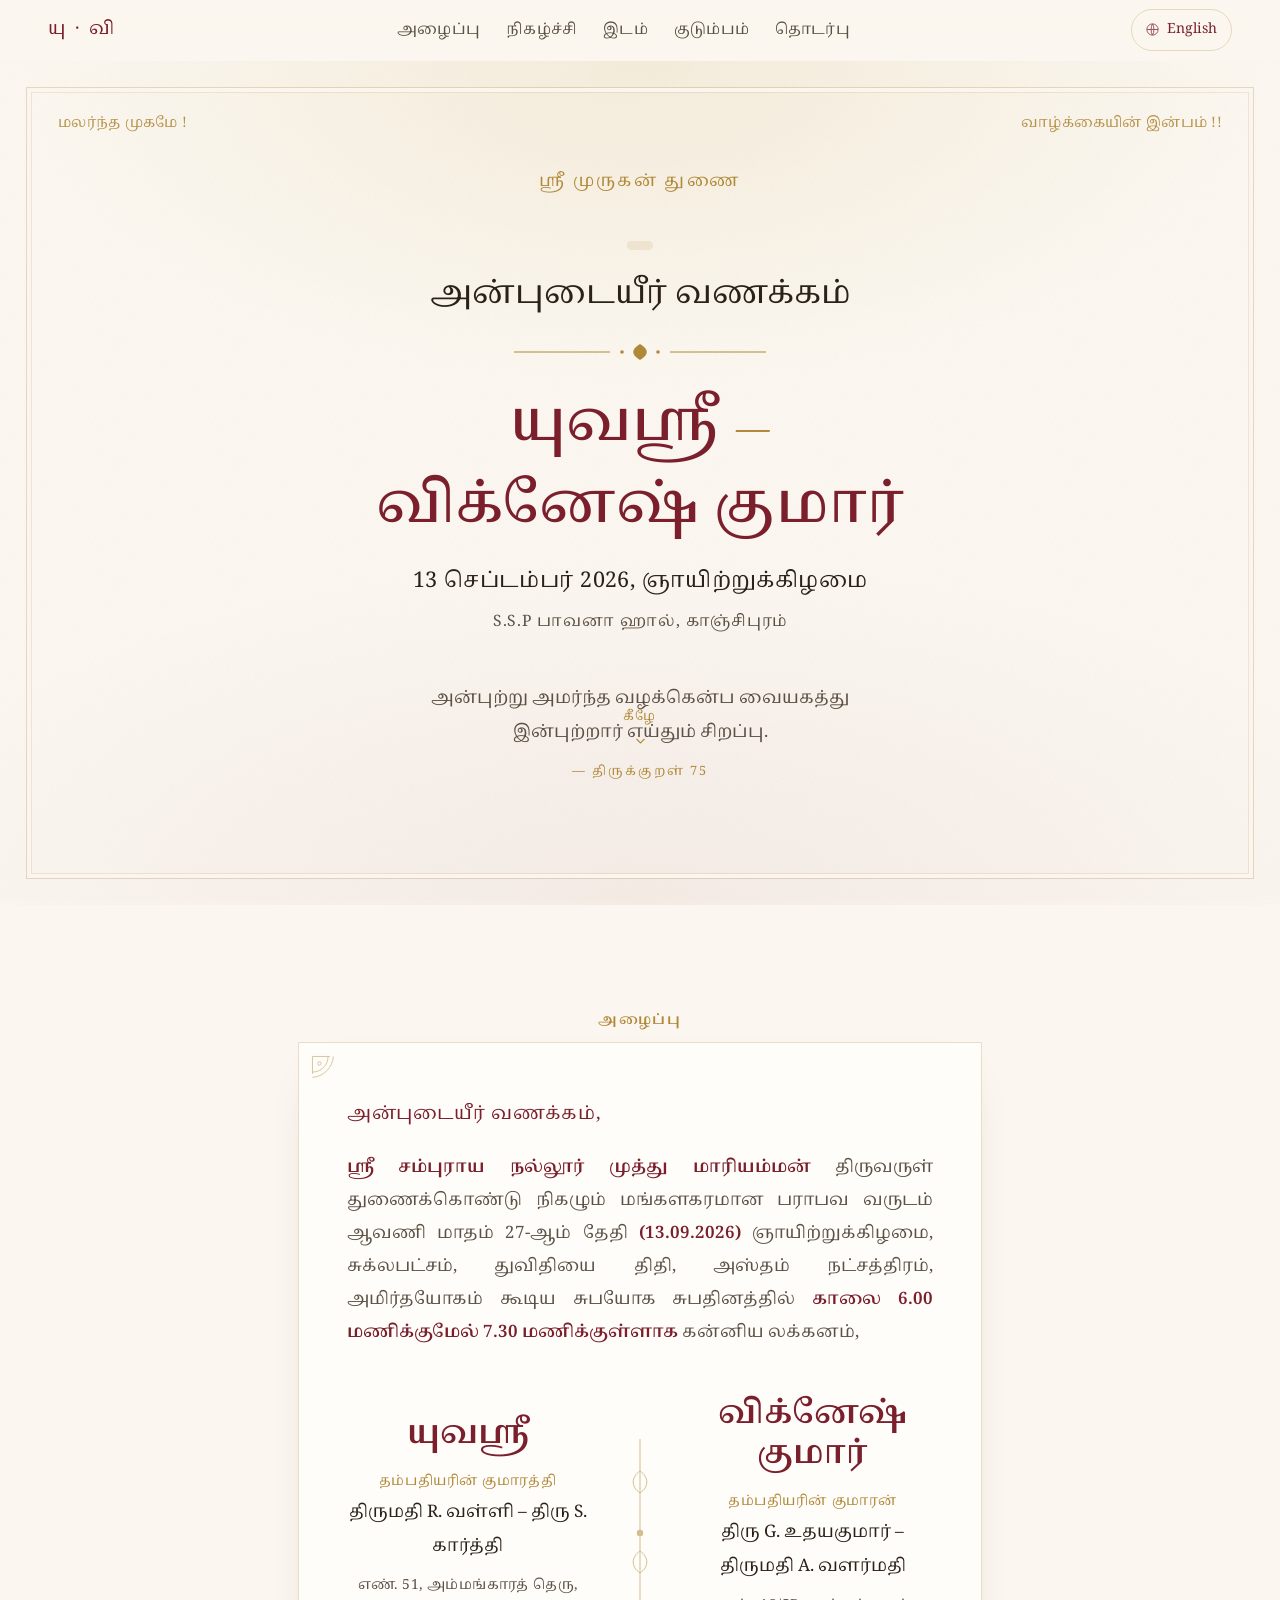
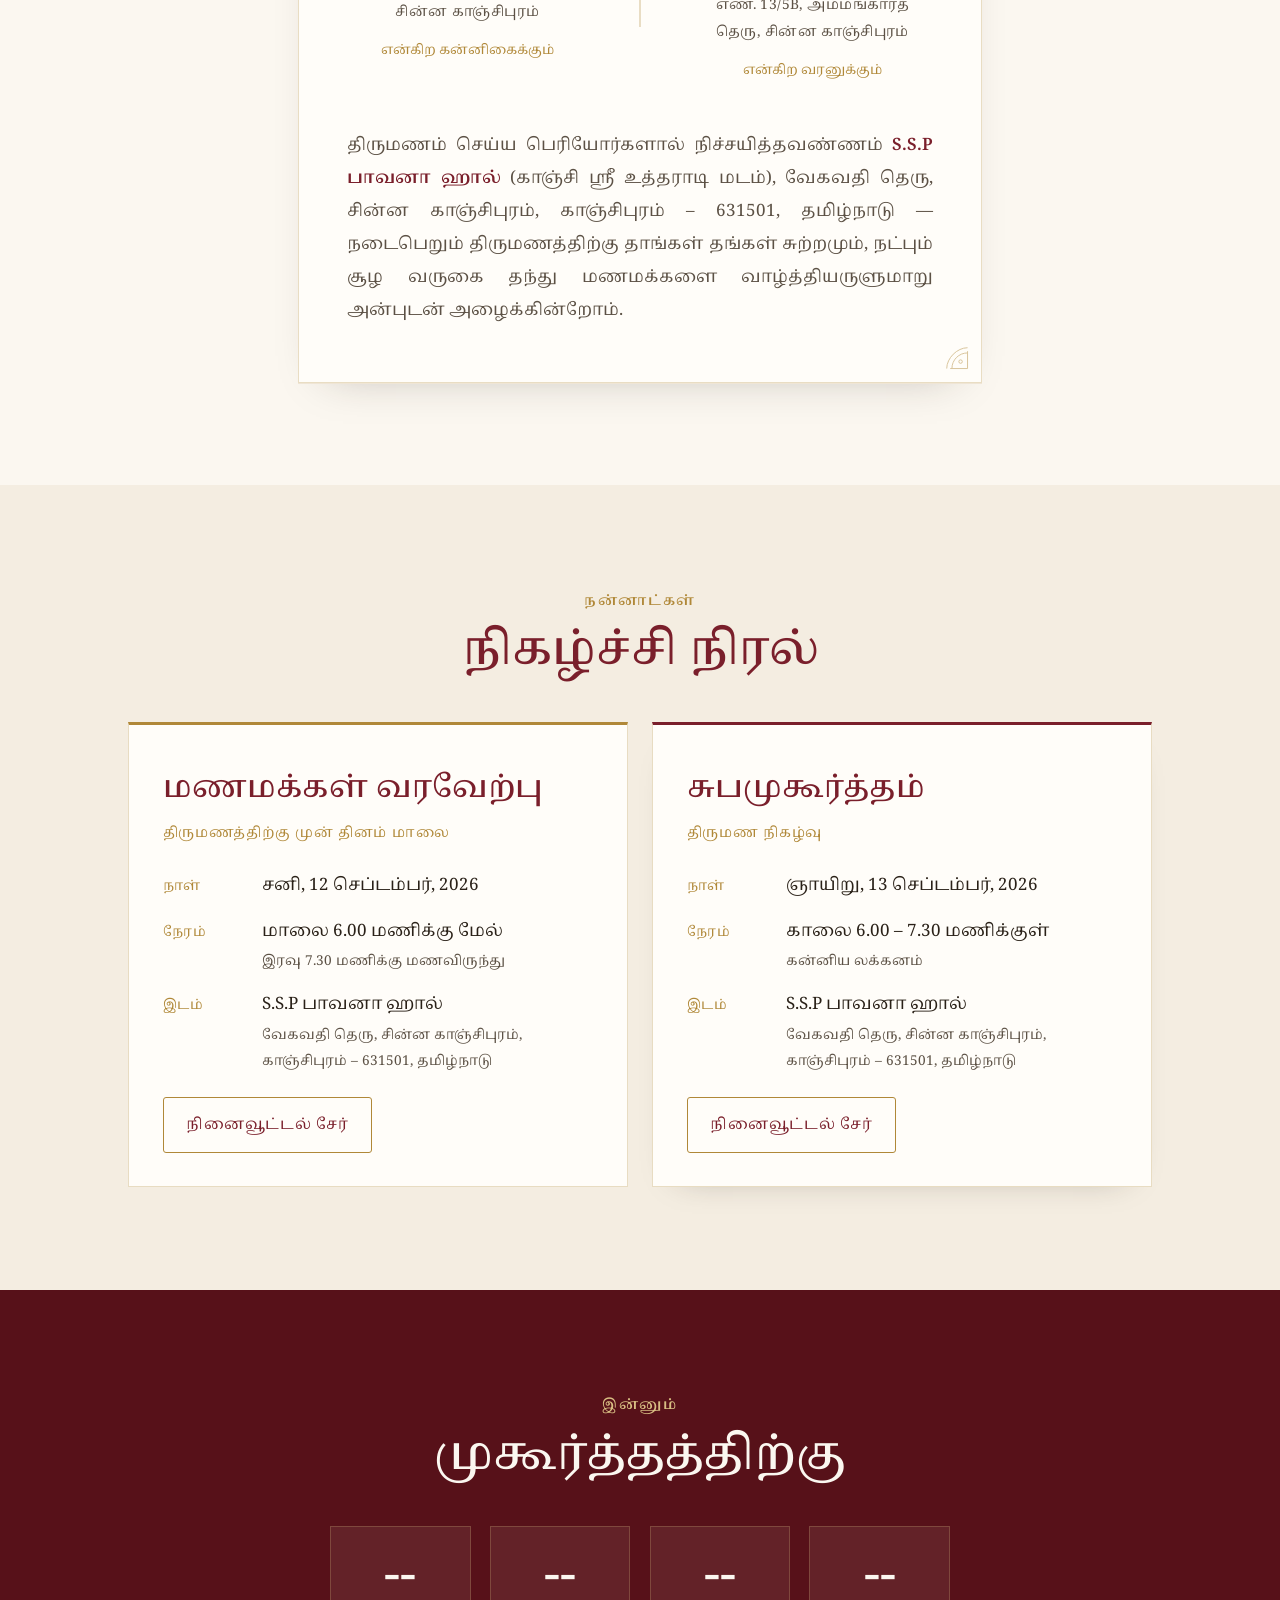
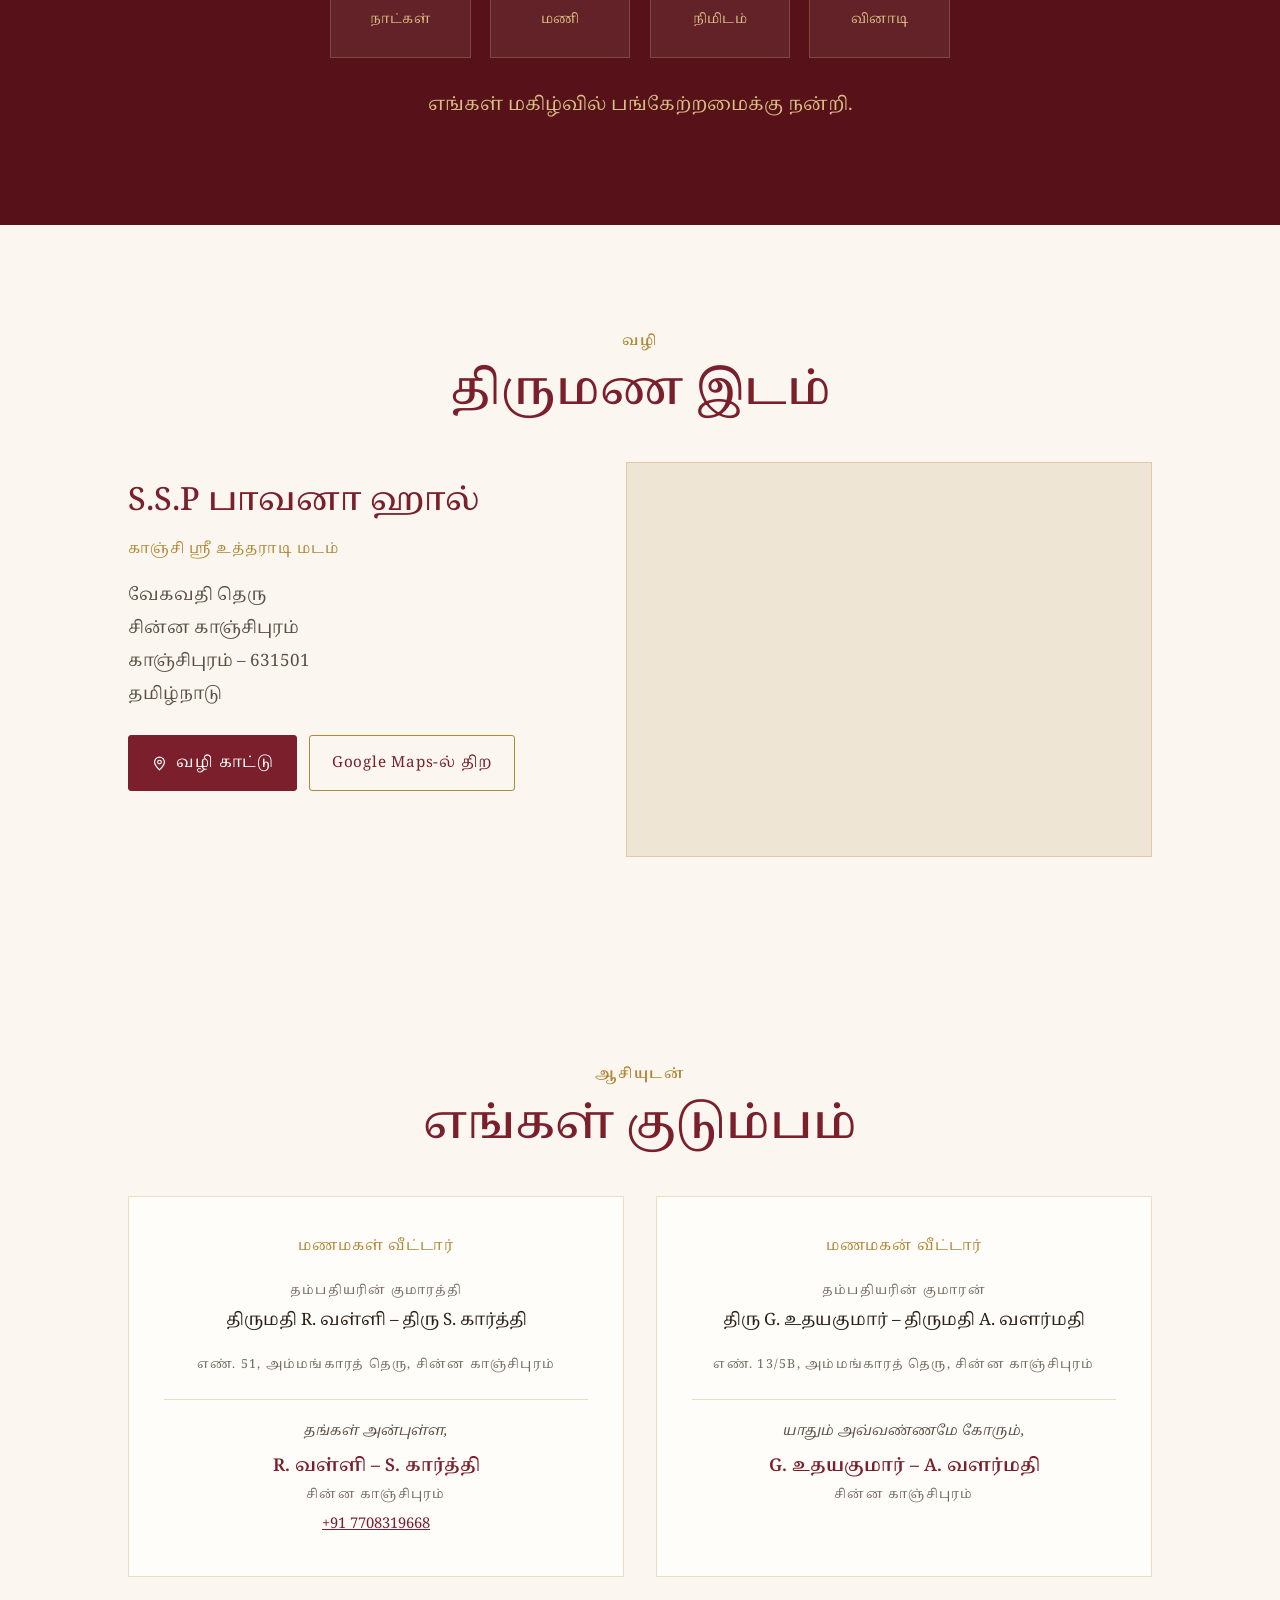
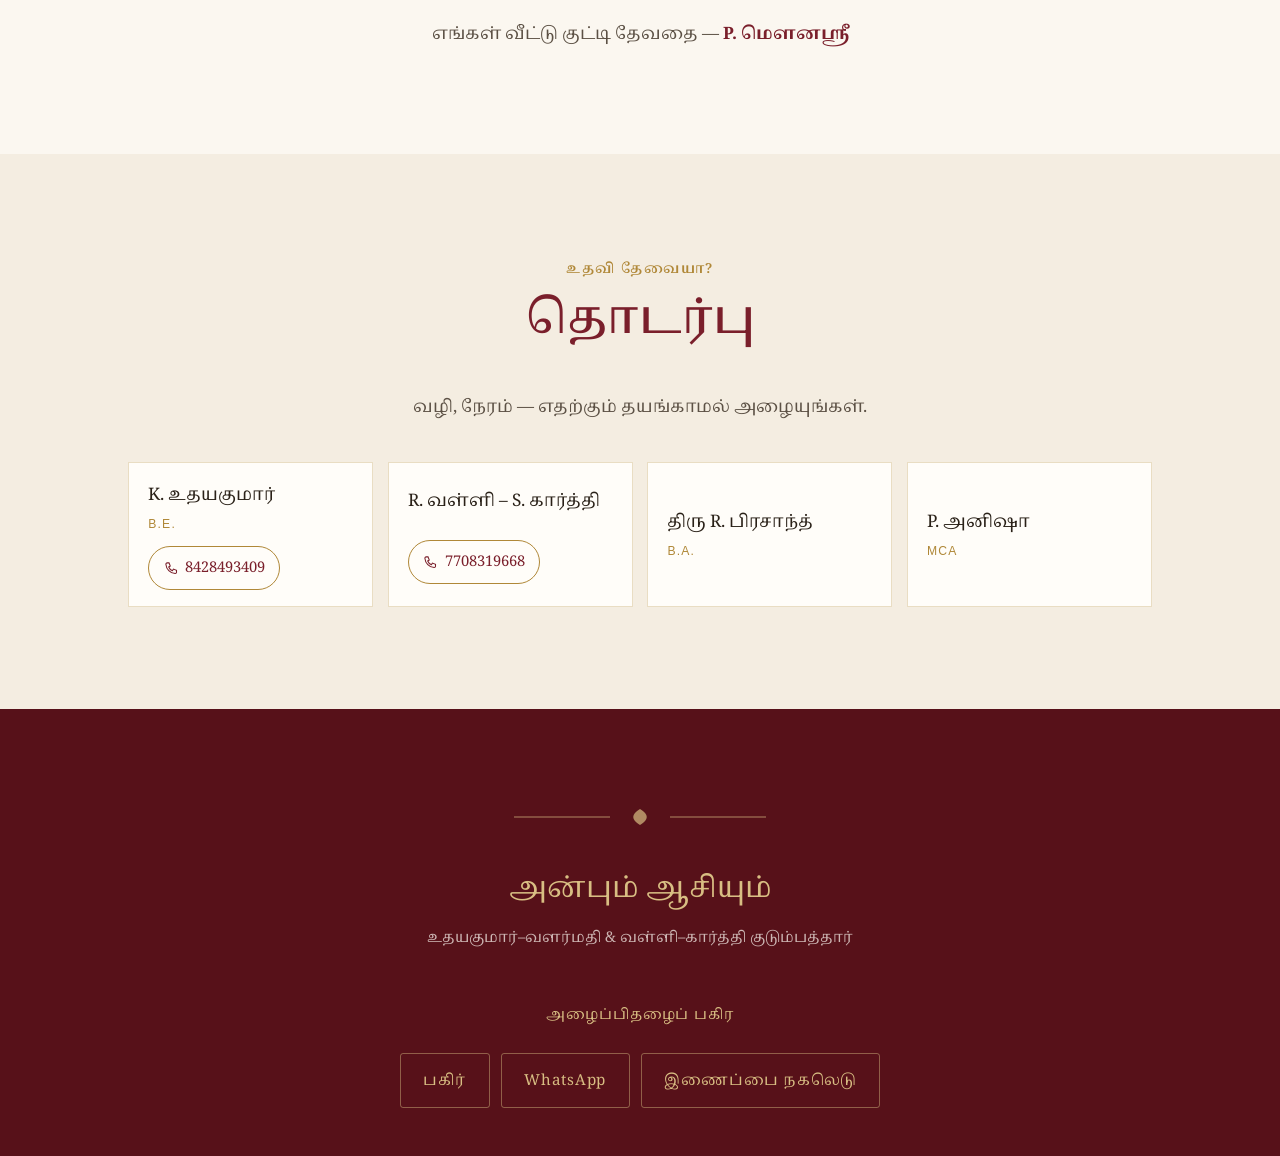
==== index.html @ 002f7673 "Digital wedding invitation: bilingual, personalised, static Yuvasri & Vignesh Kumar - 12/13 Septembe" ====
<!DOCTYPE html>
<html lang="ta" data-lang="ta">
<head>
<meta charset="utf-8">
<meta name="viewport" content="width=device-width, initial-scale=1, viewport-fit=cover">
<meta name="theme-color" content="#FBF7F0">
<meta name="description" content="Wedding invitation — Vignesh Kumar &amp; Yuvasri. Sunday, 13 September 2026, Kanchipuram.">
<title>திருமண அழைப்பிதழ் · Wedding Invitation</title>

<link rel="icon" href="data:image/svg+xml,%3Csvg xmlns='http://www.w3.org/2000/svg' viewBox='0 0 32 32'%3E%3Ctext y='25' x='3' font-size='24'%3E%F0%9F%AA%94%3C/text%3E%3C/svg%3E">

<!-- Open Graph: makes the WhatsApp/Telegram link preview look intentional -->
<meta property="og:type" content="website">
<meta property="og:title" content="Vignesh Kumar &amp; Yuvasri — Wedding Invitation">
<meta property="og:description" content="Sunday, 13 September 2026 · Muhurtham 6:00–7:30 AM · S.S.P Bhavana Hall, Kanchipuram">
<meta property="og:image" content="assets/img/og.svg">

<link rel="preconnect" href="https://fonts.googleapis.com">
<link rel="preconnect" href="https://fonts.gstatic.com" crossorigin>
<link rel="stylesheet"
      href="https://fonts.googleapis.com/css2?family=Cormorant+Garamond:ital,wght@0,400;0,500;0,600;1,400&family=Noto+Serif+Tamil:wght@400;500;600&display=swap">
<link rel="stylesheet" href="assets/css/main.css">
</head>

<body>

<!-- Failsafe. A classic (non-module) script, so it runs even when the ES module
     below cannot load — e.g. when the page is opened straight off disk as a
     file:// URL, where browsers block module imports and fetch(). Without this
     the loader would sit there forever. -->
<script>
(function () {
  var body = document.body;
  body.classList.add('is-loading');

  function dismiss() {
    body.classList.remove('is-loading');
    var l = document.getElementById('loader');
    if (l) { l.classList.add('is-done'); setTimeout(function () { l.remove(); }, 800); }
  }
  window.__dismissLoader = dismiss;
  window.__loaderFailsafe = setTimeout(dismiss, 5000);

  // file:// can never work: modules and fetch are blocked by the browser.
  // Say so plainly instead of showing a half-rendered page.
  if (location.protocol === 'file:') {
    clearTimeout(window.__loaderFailsafe);
    document.addEventListener('DOMContentLoaded', function () {
      dismiss();
      var n = document.getElementById('fileWarn');
      if (n) n.hidden = false;
    });
  }
})();
</script>
<noscript>
  <style>.loader{display:none !important}body{overflow:auto !important}</style>
</noscript>

<a class="skip-link" href="#invitation" data-i18n="skip">Skip to invitation</a>

<!-- Shown only when opened as a file:// URL -->
<div class="devnote" id="fileWarn" hidden>
  <strong>This page needs a web server.</strong>
  Opening <code>index.html</code> directly from a folder won't work — browsers block
  the JavaScript modules and the guest-list file on <code>file://</code> URLs.
  <br>
  In a terminal, from this folder, run <code>python -m http.server 8080</code>
  and then open <a href="http://localhost:8080">http://localhost:8080</a>.
  On GitHub Pages it just works.
</div>

<!-- ═══════════════════════════ LOADER ═══════════════════════════ -->
<div class="loader" id="loader" role="status" aria-live="polite">
  <svg class="loader__kolam" viewBox="0 0 120 120" aria-hidden="true">
    <g fill="none" stroke="currentColor" stroke-width="1.2" stroke-linecap="round">
      <circle class="dash" cx="60" cy="60" r="34"/>
      <circle class="dash dash--2" cx="60" cy="60" r="24"/>
      <path class="dash dash--3" d="M60 20 C80 40 80 80 60 100 C40 80 40 40 60 20 Z"/>
      <path class="dash dash--3" d="M20 60 C40 40 80 40 100 60 C80 80 40 80 20 60 Z"/>
    </g>
    <g fill="currentColor">
      <circle cx="60" cy="60" r="2.6"/>
      <circle cx="60" cy="18" r="1.6"/><circle cx="60" cy="102" r="1.6"/>
      <circle cx="18" cy="60" r="1.6"/><circle cx="102" cy="60" r="1.6"/>
    </g>
  </svg>
  <p class="loader__line" data-i18n="loader.line">உங்கள் அழைப்பிதழ் தயாராகிறது…</p>
</div>

<!-- ═══════════════════════════ HEADER ═══════════════════════════ -->
<header class="topbar" id="topbar">
  <span class="topbar__mono" id="topbarMono">யு · வி</span>
  <nav class="topbar__nav" aria-label="Sections">
    <a href="#invitation" data-i18n="nav.invitation">அழைப்பு</a>
    <a href="#schedule"   data-i18n="nav.schedule">நிகழ்ச்சி</a>
    <a href="#venue"      data-i18n="nav.venue">இடம்</a>
    <a href="#family"     data-i18n="nav.family">குடும்பம்</a>
    <a href="#contact"    data-i18n="nav.contact">தொடர்பு</a>
  </nav>
  <button class="langbtn" id="langBtn" type="button">
    <span class="langbtn__globe" aria-hidden="true">
      <svg viewBox="0 0 24 24" width="15" height="15" fill="none" stroke="currentColor" stroke-width="1.6" aria-hidden="true">
        <circle cx="12" cy="12" r="9"/><path d="M3 12h18M12 3c3 3.5 3 14.5 0 18M12 3c-3 3.5-3 14.5 0 18"/>
      </svg>
    </span>
    <span id="langBtnLabel">English</span>
  </button>
</header>

<main>

<!-- ═══════════════════════════ HERO ═══════════════════════════ -->
<section class="hero" id="hero">

  <div class="hero__corner hero__corner--tl" data-i18n="hero.corner.left">மலர்ந்த முகமே !</div>
  <div class="hero__corner hero__corner--tr" data-i18n="hero.corner.right">வாழ்க்கையின் இன்பம் !!</div>

  <div class="hero__inner">

    <p class="hero__blessing" data-i18n="hero.blessing">ஸ்ரீ முருகன் துணை</p>

    <!-- Personalised greeting -->
    <div class="greet" id="greet">
      <span class="greet__tag" id="greetTag" hidden></span>
      <h1 class="greet__line" id="greetLine">அன்புடன் அழைக்கின்றோம்</h1>
    </div>

    <!-- Lotus rule -->
    <svg class="rule" viewBox="0 0 260 24" aria-hidden="true">
      <path d="M4 12h96" /><path d="M160 12h96" />
      <path d="M130 4c9 5 9 11 0 16-9-5-9-11 0-16z" class="rule__bud"/>
      <circle cx="112" cy="12" r="1.8" class="rule__dot"/><circle cx="148" cy="12" r="1.8" class="rule__dot"/>
    </svg>

    <div class="names">
      <span class="names__n" id="nameA">யுவஸ்ரீ</span>
      <span class="names__amp" id="nameAmp">—</span>
      <span class="names__n" id="nameB">விக்னேஷ் குமார்</span>
    </div>

    <p class="hero__date" id="heroDate">13 செப்டம்பர் 2026, ஞாயிற்றுக்கிழமை</p>
    <p class="hero__place" id="heroPlace">S.S.P பாவனா ஹால், காஞ்சிபுரம்</p>

    <blockquote class="kural">
      <p data-i18n="hero.kural" data-i18n-html>அன்புற்று அமர்ந்த வழக்கென்ப வையகத்து<br>இன்புற்றார் எய்தும் சிறப்பு.</p>
      <cite data-i18n="hero.kural.src">— திருக்குறள் 75</cite>
    </blockquote>

    <a class="scrollcue" href="#invitation">
      <span data-i18n="hero.scroll">கீழே</span>
      <svg viewBox="0 0 24 24" width="16" height="16" fill="none" stroke="currentColor" stroke-width="1.6" aria-hidden="true"><path d="M6 9l6 6 6-6"/></svg>
    </a>
  </div>
</section>

<!-- ═══════════════════════════ INVITATION ═══════════════════════════ -->
<section class="sec sec--paper reveal" id="invitation">
  <div class="wrap wrap--narrow">
    <p class="eyebrow" data-i18n="inv.eyebrow">அழைப்பு</p>

    <div class="card">
      <span class="card__kolam card__kolam--tl" aria-hidden="true"></span>
      <span class="card__kolam card__kolam--br" aria-hidden="true"></span>

      <p class="inv__sal" data-i18n="inv.salutation">அன்புடையீர் வணக்கம்,</p>
      <p class="inv__body" id="invBody"></p>

      <div class="pair">
        <div class="pair__side">
          <p class="pair__child" id="brChild"></p>
          <p class="pair__rel"   id="brParentLabel"></p>
          <p class="pair__names" id="brParents"></p>
          <p class="pair__place" id="brPlace"></p>
          <p class="pair__meta"  id="brMeta"></p>
          <p class="pair__of"    id="brOf"></p>
        </div>

        <div class="pair__mid" aria-hidden="true">
          <svg viewBox="0 0 40 200" class="pair__vine" aria-hidden="true">
            <path d="M20 6v188" />
            <path d="M20 60c-9-6-9-16 0-22 9 6 9 16 0 22z"/>
            <path d="M20 140c-9-6-9-16 0-22 9 6 9 16 0 22z"/>
            <circle cx="20" cy="100" r="3.2" class="fill"/>
          </svg>
        </div>

        <div class="pair__side">
          <p class="pair__child" id="grChild"></p>
          <p class="pair__rel"   id="grParentLabel"></p>
          <p class="pair__names" id="grParents"></p>
          <p class="pair__place" id="grPlace"></p>
          <p class="pair__meta"  id="grMeta"></p>
          <p class="pair__of"    id="grOf"></p>
        </div>
      </div>

      <p class="inv__close" id="invClose"></p>
    </div>
  </div>
</section>

<!-- ═══════════════════════════ SCHEDULE ═══════════════════════════ -->
<section class="sec sec--deep reveal" id="schedule">
  <div class="wrap">
    <p class="eyebrow" data-i18n="sch.eyebrow">நன்னாள்</p>
    <h2 class="h2" data-i18n="sch.title">திருமண நிகழ்வு</h2>
    <div class="events" id="events"></div>
  </div>
</section>

<!-- ═══════════════════════════ COUNTDOWN ═══════════════════════════ -->
<section class="sec sec--ink reveal" id="countdown">
  <div class="wrap">
    <p class="eyebrow eyebrow--light" data-i18n="cd.eyebrow">இன்னும்</p>
    <h2 class="h2 h2--light" data-i18n="cd.title">முகூர்த்தத்திற்கு</h2>

    <div class="cd" id="cd" aria-live="polite" aria-atomic="true">
      <div class="cd__cell"><span class="cd__num" id="cdD">--</span><span class="cd__lab" data-i18n="cd.days">நாட்கள்</span></div>
      <div class="cd__cell"><span class="cd__num" id="cdH">--</span><span class="cd__lab" data-i18n="cd.hours">மணி</span></div>
      <div class="cd__cell"><span class="cd__num" id="cdM">--</span><span class="cd__lab" data-i18n="cd.minutes">நிமிடம்</span></div>
      <div class="cd__cell"><span class="cd__num" id="cdS">--</span><span class="cd__lab" data-i18n="cd.seconds">வினாடி</span></div>
    </div>
    <p class="cd__msg" id="cdMsg" hidden></p>
  </div>
</section>

<!-- ═══════════════════════════ VENUE ═══════════════════════════ -->
<section class="sec sec--paper reveal" id="venue">
  <div class="wrap">
    <p class="eyebrow" data-i18n="venue.eyebrow">வழி</p>
    <h2 class="h2" data-i18n="venue.title">திருமண இடம்</h2>

    <div class="venue">
      <div class="venue__text">
        <h3 class="venue__name" id="vName"></h3>
        <p class="venue__sub"   id="vSub"></p>
        <address class="venue__addr" id="vAddr"></address>
        <div class="btnrow">
          <a class="btn btn--primary" id="vDir" target="_blank" rel="noopener">
            <svg viewBox="0 0 24 24" width="17" height="17" fill="none" stroke="currentColor" stroke-width="1.7" aria-hidden="true"><path d="M12 21s7-6.3 7-11a7 7 0 1 0-14 0c0 4.7 7 11 7 11z"/><circle cx="12" cy="10" r="2.6"/></svg>
            <span data-i18n="venue.directions">வழி காட்டு</span>
          </a>
          <a class="btn btn--ghost" id="vMap" target="_blank" rel="noopener">
            <span data-i18n="venue.openmap">Google Maps-ல் திற</span>
          </a>
        </div>
      </div>
      <div class="venue__map" id="vMapBox"></div>
    </div>
  </div>
</section>

<!-- ═══════════════════════════ GALLERY (hidden if empty) ═══════════════ -->
<section class="sec sec--deep reveal" id="gallery" hidden>
  <div class="wrap">
    <p class="eyebrow" data-i18n="gal.eyebrow">நினைவுகள்</p>
    <h2 class="h2" data-i18n="gal.title">படங்கள்</h2>
    <div class="grid-gal" id="galGrid"></div>
  </div>
</section>

<!-- ═══════════════════════════ FAMILY ═══════════════════════════ -->
<section class="sec sec--paper reveal" id="family">
  <div class="wrap">
    <p class="eyebrow" data-i18n="fam.eyebrow">ஆசியுடன்</p>
    <h2 class="h2" data-i18n="fam.title">எங்கள் குடும்பம்</h2>
    <div class="fams" id="fams"></div>
    <p class="littleone" id="littleOne"></p>
  </div>
</section>

<!-- ═══════════════════════════ CONTACT ═══════════════════════════ -->
<section class="sec sec--deep reveal" id="contact">
  <div class="wrap">
    <p class="eyebrow" data-i18n="con.eyebrow">உதவி தேவையா?</p>
    <h2 class="h2" data-i18n="con.title">தொடர்பு</h2>
    <p class="lead" data-i18n="con.note">வழி, நேரம் — எதற்கும் தயங்காமல் அழையுங்கள்.</p>
    <div class="contacts" id="contacts"></div>
  </div>
</section>

<!-- ═══════════════════════════ FOOTER / SHARE ═══════════════════════════ -->
<footer class="foot">
  <div class="wrap">
    <svg class="rule rule--foot" viewBox="0 0 260 24" aria-hidden="true">
      <path d="M4 12h96"/><path d="M160 12h96"/>
      <path d="M130 4c9 5 9 11 0 16-9-5-9-11 0-16z" class="rule__bud"/>
    </svg>

    <p class="foot__blessing" data-i18n="foot.blessing">அன்பும் ஆசியும்</p>
    <p class="foot__families" data-i18n="foot.families">உதயகுமார்–வளர்மதி & வள்ளி–கார்த்தி குடும்பத்தார்</p>

    <div class="share">
      <p class="share__title" data-i18n="share.title">அழைப்பிதழைப் பகிர</p>
      <div class="btnrow btnrow--center">
        <button class="btn btn--ghost" id="shareNative" type="button" hidden>
          <span data-i18n="share.native">பகிர்</span>
        </button>
        <a class="btn btn--ghost" id="shareWa" target="_blank" rel="noopener">
          <span data-i18n="share.whatsapp">WhatsApp</span>
        </a>
        <button class="btn btn--ghost" id="shareCopy" type="button">
          <span id="shareCopyLabel" data-i18n="share.copy">இணைப்பை நகலெடு</span>
        </button>
      </div>
    </div>
  </div>
</footer>

</main>

<script type="module" src="assets/js/app.js"></script>
</body>
</html>
---- assets/css/main.css ----
/* =============================================================================
   Editorial Tamil-Classic — wedding invitation
   Palette: ivory paper · deep maroon · gold leaf
   Built mobile-first. Minimum body size 17px for elderly readability.
   ========================================================================== */

/* ─── Tokens ───────────────────────────────────────────────────────────── */
:root{
  --paper:      #FBF7F0;
  --paper-2:    #F4EDE1;
  --paper-3:    #EFE5D5;
  --ink:        #2A2118;
  --ink-soft:   #5C5145;
  --maroon:     #7A1F2B;
  --maroon-dk:  #571119;
  --gold:       #B08838;
  --gold-lt:    #D8BE83;
  --gold-fade:  rgba(176,136,56,.28);
  --white:      #FFFDF9;

  --serif-en: 'Cormorant Garamond', Georgia, 'Times New Roman', serif;
  --serif-ta: 'Noto Serif Tamil', 'Latha', serif;
  --ui: -apple-system, BlinkMacSystemFont, 'Segoe UI', Roboto, 'Helvetica Neue', Arial, sans-serif;

  --wrap: 1120px;
  --pad: clamp(1.15rem, 5vw, 3rem);
  --radius: 3px;
  --ease: cubic-bezier(.22,.61,.36,1);
}

/* Tamil mode swaps the display face and loosens line-height for the script */
html[data-lang="ta"]{ --serif-en: 'Noto Serif Tamil', 'Cormorant Garamond', serif; }

*,*::before,*::after{ box-sizing:border-box; }

html{ -webkit-text-size-adjust:100%; scroll-behavior:smooth; }
@media (prefers-reduced-motion:reduce){ html{ scroll-behavior:auto; } }

body{
  margin:0;
  background:var(--paper);
  color:var(--ink);
  font-family:var(--ui);
  font-size:clamp(17px,1.05rem,19px);
  line-height:1.75;
  -webkit-font-smoothing:antialiased;
  overflow-x:hidden;
}
html[data-lang="ta"] body{ font-family:var(--serif-ta); line-height:1.95; }

body.is-loading{ overflow:hidden; }

img,svg{ max-width:100%; }
a{ color:var(--maroon); }

/* Paper grain — one tiny inline SVG, no image request */
body::before{
  content:''; position:fixed; inset:0; pointer-events:none; z-index:1; opacity:.5;
  background-image:url("data:image/svg+xml,%3Csvg xmlns='http://www.w3.org/2000/svg' width='120' height='120'%3E%3Cfilter id='n'%3E%3CfeTurbulence type='fractalNoise' baseFrequency='.85' numOctaves='3'/%3E%3CfeColorMatrix type='saturate' values='0'/%3E%3C/filter%3E%3Crect width='120' height='120' filter='url(%23n)' opacity='.045'/%3E%3C/svg%3E");
}

/* file:// warning — only ever visible when the page is opened off disk */
.devnote{
  position:relative; z-index:40; margin:0; padding:1rem 1.15rem;
  background:var(--maroon); color:var(--paper); font-size:.95rem; line-height:1.6; text-align:center;
}
.devnote strong{ display:block; font-size:1.05rem; margin-bottom:.2rem; }
.devnote code{ background:rgba(251,247,240,.16); padding:.1rem .35rem; border-radius:2px; }
.devnote a{ color:var(--gold-lt); }

.skip-link{
  position:absolute; left:-999px; top:0; z-index:60;
  background:var(--maroon); color:var(--white); padding:.7rem 1.1rem; border-radius:var(--radius);
}
.skip-link:focus{ left:.6rem; top:.6rem; }

:focus-visible{ outline:2.5px solid var(--maroon); outline-offset:3px; border-radius:2px; }

/* ─── Loader ───────────────────────────────────────────────────────────── */
.loader{
  position:fixed; inset:0; z-index:50; display:grid; place-content:center; justify-items:center;
  gap:1.4rem; background:var(--paper); color:var(--gold);
  transition:opacity .7s var(--ease), visibility .7s;
}
.loader.is-done{ opacity:0; visibility:hidden; }
.loader__kolam{ width:104px; height:104px; }
.loader__kolam .dash{ stroke-dasharray:400; stroke-dashoffset:400; animation:draw 1.5s var(--ease) forwards; }
.loader__kolam .dash--2{ animation-delay:.18s; }
.loader__kolam .dash--3{ animation-delay:.34s; }
.loader__kolam g[fill] circle{ opacity:0; animation:fadein .5s ease .95s forwards; }
@keyframes draw{ to{ stroke-dashoffset:0; } }
@keyframes fadein{ to{ opacity:1; } }
.loader__line{
  margin:0; font-family:var(--serif-en); font-size:1.02rem; letter-spacing:.06em;
  color:var(--ink-soft);
}
@media (prefers-reduced-motion:reduce){
  .loader__kolam .dash{ animation:none; stroke-dashoffset:0; }
  .loader__kolam g[fill] circle{ opacity:1; animation:none; }
}

/* ─── Topbar ───────────────────────────────────────────────────────────── */
.topbar{
  position:sticky; top:0; z-index:30;
  display:flex; align-items:center; gap:1rem;
  padding:.55rem var(--pad);
  background:rgba(251,247,240,.86);
  backdrop-filter:saturate(150%) blur(10px);
  border-bottom:1px solid transparent;
  transition:border-color .3s, box-shadow .3s;
}
.topbar.is-stuck{ border-bottom-color:var(--gold-fade); box-shadow:0 1px 14px rgba(42,33,24,.05); }
.topbar__mono{
  font-family:var(--serif-en); font-size:1.12rem; letter-spacing:.14em;
  color:var(--maroon); white-space:nowrap;
}
.topbar__nav{ display:none; margin-inline:auto; gap:1.6rem; }
.topbar__nav a{
  text-decoration:none; color:var(--ink-soft); font-size:.9rem;
  letter-spacing:.07em; text-transform:uppercase; padding:.3rem 0;
  border-bottom:1px solid transparent; transition:color .2s, border-color .2s;
}
html[data-lang="ta"] .topbar__nav a{ text-transform:none; letter-spacing:.02em; font-size:.95rem; }
.topbar__nav a:hover{ color:var(--maroon); border-bottom-color:var(--gold); }
@media (min-width:860px){ .topbar__nav{ display:flex; } }

.langbtn{
  margin-left:auto; display:inline-flex; align-items:center; gap:.45rem;
  min-height:40px; padding:.4rem .85rem;
  font:inherit; font-size:.88rem; cursor:pointer;
  color:var(--maroon); background:transparent;
  border:1px solid var(--gold-fade); border-radius:99px;
  transition:background .2s, border-color .2s;
}
@media (min-width:860px){ .langbtn{ margin-left:0; } }
.langbtn:hover{ background:var(--paper-2); border-color:var(--gold); }
.langbtn__globe{ display:grid; place-items:center; opacity:.75; }

/* ─── Layout primitives ───────────────────────────────────────────────── */
.wrap{ width:100%; max-width:var(--wrap); margin-inline:auto; padding-inline:var(--pad); }
.wrap--narrow{ max-width:780px; }

.sec{ position:relative; padding:clamp(3.4rem,8vw,6.5rem) 0; }
.sec--paper{ background:var(--paper); }
.sec--deep{ background:var(--paper-2); }
.sec--ink{ background:var(--maroon-dk); color:var(--paper); }
.sec--ink a{ color:var(--gold-lt); }

.eyebrow{
  margin:0 0 .5rem; text-align:center;
  font-family:var(--ui); font-size:.74rem; font-weight:600;
  letter-spacing:.3em; text-transform:uppercase; color:var(--gold);
}
html[data-lang="ta"] .eyebrow{ font-family:var(--serif-ta); letter-spacing:.12em; text-transform:none; font-size:.86rem; }
.eyebrow--light{ color:var(--gold-lt); }

.h2{
  margin:0 0 clamp(1.6rem,4vw,2.6rem); text-align:center;
  font-family:var(--serif-en); font-weight:500;
  font-size:clamp(1.85rem,5.4vw,2.9rem); line-height:1.25;
  color:var(--maroon);
}
.h2--light{ color:var(--paper); }

.lead{
  max-width:56ch; margin:0 auto clamp(1.6rem,4vw,2.4rem);
  text-align:center; color:var(--ink-soft);
}
.lead--light{ color:rgba(251,247,240,.8); }

/* Gold rule with lotus bud */
.rule{ display:block; width:min(260px,62%); height:auto; margin:1.5rem auto; color:var(--gold); }
.rule path{ fill:none; stroke:currentColor; stroke-width:1; }
.rule .rule__bud{ fill:currentColor; stroke:none; }
.rule .rule__dot{ fill:currentColor; }
.rule--foot{ margin-bottom:2rem; }

/* ─── Reveal on scroll ─────────────────────────────────────────────────── */
.reveal{ opacity:0; transform:translateY(22px); transition:opacity .8s var(--ease), transform .8s var(--ease); }
.reveal.is-in{ opacity:1; transform:none; }
@media (prefers-reduced-motion:reduce){ .reveal{ opacity:1; transform:none; transition:none; } }

/* ─── Hero ─────────────────────────────────────────────────────────────── */
.hero{
  position:relative; min-height:calc(100svh - 56px);
  display:grid; place-items:center; text-align:center;
  padding:clamp(2.5rem,7vw,4rem) var(--pad) clamp(3.5rem,8vw,5rem);
  background:
    radial-gradient(ellipse 70% 55% at 50% 0%, rgba(216,190,131,.20), transparent 70%),
    radial-gradient(ellipse 90% 60% at 50% 100%, rgba(122,31,43,.06), transparent 70%),
    var(--paper);
  overflow:hidden;
}
/* engraved double border */
.hero::after{
  content:''; position:absolute; inset:clamp(10px,2.4vw,26px); pointer-events:none;
  border:1px solid var(--gold-fade);
  box-shadow:inset 0 0 0 4px var(--paper), inset 0 0 0 5px rgba(176,136,56,.16);
}
.hero__inner{ position:relative; z-index:2; max-width:720px; }

.hero__corner{
  position:absolute; z-index:2; top:clamp(24px,4.6vw,48px);
  font-family:var(--serif-ta); font-size:clamp(.74rem,2.4vw,.9rem);
  color:var(--gold); letter-spacing:.02em; opacity:.9;
}
.hero__corner--tl{ left:clamp(26px,5vw,58px); }
.hero__corner--tr{ right:clamp(26px,5vw,58px); }
@media (max-width:420px){ .hero__corner{ display:none; } }

.hero__blessing{
  margin:0 0 clamp(1.6rem,5vw,2.6rem);
  font-family:var(--serif-ta); font-size:clamp(.9rem,3vw,1.05rem);
  letter-spacing:.14em; color:var(--gold);
}

/* Personalised greeting */
.greet{ margin-bottom:clamp(.6rem,2vw,1rem); }
.greet__tag{
  display:inline-block; margin-bottom:.7rem; padding:.28rem .8rem;
  font-family:var(--ui); font-size:.68rem; font-weight:600;
  letter-spacing:.22em; text-transform:uppercase;
  color:var(--maroon); background:rgba(176,136,56,.13);
  border-radius:99px;
}
html[data-lang="ta"] .greet__tag{ font-family:var(--serif-ta); text-transform:none; letter-spacing:.08em; font-size:.8rem; }
.greet__line{
  margin:0; font-family:var(--serif-en); font-weight:400; font-style:italic;
  font-size:clamp(1.28rem,5.2vw,2rem); line-height:1.35; color:var(--ink);
  animation:greetIn 1s var(--ease) both;
}
html[data-lang="ta"] .greet__line{ font-style:normal; }
@keyframes greetIn{ from{ opacity:0; transform:translateY(10px); } }
@media (prefers-reduced-motion:reduce){ .greet__line{ animation:none; } }

.names{
  display:flex; flex-wrap:wrap; align-items:baseline; justify-content:center;
  gap:.35em clamp(.5rem,2.5vw,1.1rem);
  margin:.4rem 0 1.1rem;
}
.names__n{
  font-family:var(--serif-en); font-weight:500;
  font-size:clamp(2.15rem,10.5vw,4.4rem); line-height:1.06;
  color:var(--maroon); letter-spacing:.005em;
}
html[data-lang="ta"] .names__n{ font-size:clamp(1.8rem,8.4vw,3.5rem); line-height:1.3; }
.names__amp{
  font-family:var(--serif-en); font-style:italic;
  font-size:clamp(1.3rem,5vw,2.1rem); color:var(--gold);
}

.hero__date{
  margin:0; font-family:var(--serif-en); font-size:clamp(1.02rem,3.6vw,1.35rem);
  letter-spacing:.1em; color:var(--ink);
}
html[data-lang="ta"] .hero__date{ letter-spacing:.02em; }
.hero__place{
  margin:.3rem 0 0; font-size:clamp(.86rem,2.9vw,.98rem);
  letter-spacing:.06em; color:var(--ink-soft);
}

.kural{
  margin:clamp(1.8rem,5vw,2.8rem) auto 0; max-width:44ch; padding:0;
}
.kural p{
  margin:0; font-family:var(--serif-ta); font-size:clamp(.94rem,3.1vw,1.08rem);
  line-height:1.95; color:var(--ink-soft);
}
.kural cite{
  display:block; margin-top:.6rem; font-style:normal;
  font-size:.8rem; letter-spacing:.16em; color:var(--gold);
}

.scrollcue{
  position:absolute; left:50%; bottom:clamp(1.2rem,3.4vw,2.2rem); transform:translateX(-50%);
  z-index:2; display:inline-flex; flex-direction:column; align-items:center; gap:.25rem;
  text-decoration:none; color:var(--gold);
  font-size:.7rem; letter-spacing:.24em; text-transform:uppercase;
}
html[data-lang="ta"] .scrollcue{ text-transform:none; letter-spacing:.08em; font-size:.8rem; }
.scrollcue svg{ animation:bob 2.4s ease-in-out infinite; }
@keyframes bob{ 0%,100%{ transform:translateY(0); } 50%{ transform:translateY(5px); } }
@media (prefers-reduced-motion:reduce){ .scrollcue svg{ animation:none; } }

/* ─── Invitation card ──────────────────────────────────────────────────── */
.card{
  position:relative; background:var(--white);
  padding:clamp(1.6rem,5.5vw,3.4rem) clamp(1.25rem,5vw,3rem);
  border:1px solid var(--gold-fade);
  box-shadow:0 1px 0 var(--paper-3), 0 18px 44px -30px rgba(42,33,24,.34);
}
.card__kolam{
  position:absolute; width:52px; height:52px; pointer-events:none; opacity:.5;
  background:no-repeat center/contain
    url("data:image/svg+xml,%3Csvg xmlns='http://www.w3.org/2000/svg' viewBox='0 0 60 60' fill='none' stroke='%23B08838' stroke-width='1.1'%3E%3Cpath d='M4 4h20M4 4v20'/%3E%3Cpath d='M4 22c10 0 18-8 18-18'/%3E%3Ccircle cx='12' cy='12' r='2'/%3E%3Cpath d='M28 4c0 12-12 24-24 24'/%3E%3C/svg%3E");
}
.card__kolam--tl{ top:10px; left:10px; }
.card__kolam--br{ bottom:10px; right:10px; transform:rotate(180deg); }

.inv__sal{
  margin:0 0 1.1rem; font-family:var(--serif-en); font-size:1.14rem;
  letter-spacing:.04em; color:var(--maroon);
}
.inv__body,.inv__close{
  margin:0; text-align:justify; text-justify:inter-word;
  hyphens:auto; color:var(--ink-soft);
}
.inv__body strong,.inv__close strong{ color:var(--maroon); font-weight:600; }
.inv__close{ margin-top:clamp(1.6rem,4vw,2.4rem); }

/* bride / groom columns */
.pair{
  display:grid; gap:clamp(1.6rem,4vw,2rem);
  margin:clamp(1.8rem,5vw,2.8rem) 0;
  text-align:center;
}
.pair__mid{ display:none; }
@media (min-width:720px){
  .pair{ grid-template-columns:1fr 40px 1fr; gap:clamp(1rem,3vw,2rem); align-items:center; }
  .pair__mid{ display:block; }
}
/* divider on small screens */
.pair__side + .pair__side{ border-top:1px solid var(--gold-fade); padding-top:clamp(1.6rem,4vw,2rem); }
@media (min-width:720px){ .pair__side + .pair__side{ border-top:0; padding-top:0; } }

.pair__vine{ width:40px; height:200px; color:var(--gold); opacity:.55; }
.pair__vine path{ fill:none; stroke:currentColor; stroke-width:1; }
.pair__vine .fill{ fill:currentColor; }

/* Name first, then parents, then the family address. */
.pair__child{
  margin:0 0 .1rem; font-family:var(--serif-en); font-weight:600;
  font-size:clamp(1.5rem,5.6vw,2rem); line-height:1.25; color:var(--maroon);
}
.pair__rel{ margin:.85rem 0 .1rem; font-size:.8rem; letter-spacing:.14em; text-transform:uppercase; color:var(--gold); }
html[data-lang="ta"] .pair__rel{ text-transform:none; letter-spacing:.04em; font-size:.86rem; }
.pair__names{ margin:0; font-family:var(--serif-en); font-size:1.08rem; color:var(--ink); }
.pair__place{ margin:.5rem 0 0; font-size:.87rem; letter-spacing:.03em; color:var(--ink-soft); }
.pair__meta{ margin:.35rem 0 0; font-size:.83rem; letter-spacing:.03em; color:var(--ink-soft); }
.pair__of{ margin:.75rem 0 0; font-size:.83rem; font-style:italic; color:var(--gold); }
html[data-lang="ta"] .pair__of{ font-style:normal; }

/* ─── Events ───────────────────────────────────────────────────────────── */
.events{ display:grid; gap:clamp(1rem,3vw,1.5rem); }
@media (min-width:760px){ .events[data-count="2"],.events[data-count="3"]{ grid-template-columns:repeat(auto-fit,minmax(280px,1fr)); } }

.ev{
  background:var(--white); border:1px solid var(--gold-fade);
  border-top:3px solid var(--gold);
  padding:clamp(1.4rem,4vw,2.1rem);
  max-width:640px; margin-inline:auto; width:100%;
}
/* The muhurtham is the heart of it — give it the maroon rule */
.ev--primary{ border-top-color:var(--maroon); box-shadow:0 14px 34px -28px rgba(42,33,24,.4); }
.ev__name{
  margin:0 0 .15rem; font-family:var(--serif-en); font-weight:500;
  font-size:clamp(1.4rem,5vw,1.9rem); color:var(--maroon);
}
.ev__note{ margin:0 0 1.3rem; font-size:.88rem; letter-spacing:.05em; color:var(--gold); }
.ev__rows{ display:grid; gap:.85rem; margin:0; }
.ev__row{ display:grid; grid-template-columns:5.6rem 1fr; gap:.6rem; align-items:baseline; }
@media (max-width:400px){ .ev__row{ grid-template-columns:1fr; gap:.1rem; } }
.ev__k{ margin:0; font-size:.74rem; letter-spacing:.2em; text-transform:uppercase; color:var(--gold); }
html[data-lang="ta"] .ev__k{ text-transform:none; letter-spacing:.05em; font-size:.85rem; }
.ev__v{ margin:0; color:var(--ink); }
.ev__v small{ display:block; color:var(--ink-soft); font-size:.85rem; }
.ev__cal{ margin-top:1.4rem; }

/* ─── Countdown ────────────────────────────────────────────────────────── */
.cd{ display:grid; grid-template-columns:repeat(4,1fr); gap:clamp(.4rem,2vw,1.2rem); max-width:620px; margin-inline:auto; }
.cd__cell{
  display:grid; gap:.3rem; justify-items:center; padding:clamp(.9rem,3vw,1.5rem) .3rem;
  background:rgba(251,247,240,.07); border:1px solid rgba(216,190,131,.24);
}
.cd__num{
  font-family:var(--serif-en); font-weight:500;
  font-size:clamp(1.8rem,8.5vw,3.2rem); line-height:1;
  color:var(--paper); font-variant-numeric:tabular-nums;
}
.cd__lab{
  font-family:var(--ui); font-size:clamp(.6rem,2.2vw,.72rem);
  letter-spacing:.18em; text-transform:uppercase; color:var(--gold-lt);
}
html[data-lang="ta"] .cd__lab{ font-family:var(--serif-ta); text-transform:none; letter-spacing:.03em; font-size:clamp(.7rem,2.6vw,.82rem); }
.cd__msg{
  margin:1.8rem auto 0; max-width:44ch; text-align:center;
  font-family:var(--serif-en); font-size:1.15rem; color:var(--gold-lt);
}

/* ─── Venue ────────────────────────────────────────────────────────────── */
.venue{ display:grid; gap:clamp(1.6rem,4vw,2.5rem); align-items:start; }
@media (min-width:880px){ .venue{ grid-template-columns:1fr 1.15fr; } }
.venue__text{ text-align:center; }
@media (min-width:880px){ .venue__text{ text-align:left; padding-top:.5rem; } }
.venue__name{ margin:0; font-family:var(--serif-en); font-weight:500; font-size:clamp(1.45rem,5vw,2rem); color:var(--maroon); }
.venue__sub{ margin:.15rem 0 1rem; font-size:.9rem; letter-spacing:.06em; color:var(--gold); }
.venue__addr{ font-style:normal; color:var(--ink-soft); }
.venue__addr span{ display:block; }

.venue__map{
  position:relative; aspect-ratio:4/3; min-height:260px;
  background:var(--paper-3); border:1px solid var(--gold-fade); overflow:hidden;
}
.venue__map iframe{ position:absolute; inset:0; width:100%; height:100%; border:0; filter:saturate(.85) contrast(.96); }

/* ─── Buttons ──────────────────────────────────────────────────────────── */
.btnrow{ display:flex; flex-wrap:wrap; gap:.7rem; margin-top:1.5rem; }
@media (max-width:879px){ .btnrow{ justify-content:center; } }
.btnrow--center{ justify-content:center; }

.btn{
  display:inline-flex; align-items:center; justify-content:center; gap:.5rem;
  min-height:50px; padding:.75rem 1.4rem;
  font:inherit; font-size:.95rem; letter-spacing:.05em;
  text-decoration:none; cursor:pointer; border-radius:var(--radius);
  border:1px solid var(--maroon); transition:background .22s, color .22s, transform .12s;
}
.btn:active{ transform:translateY(1px); }
.btn--primary{ background:var(--maroon); color:var(--white); }
.btn--primary:hover{ background:var(--maroon-dk); }
.btn--ghost{ background:transparent; color:var(--maroon); border-color:var(--gold); }
.btn--ghost:hover{ background:rgba(176,136,56,.1); }
.sec--ink .btn--ghost,.foot .btn--ghost{ color:var(--gold-lt); border-color:rgba(216,190,131,.45); }
.sec--ink .btn--ghost:hover,.foot .btn--ghost:hover{ background:rgba(216,190,131,.12); }

.textlink{
  display:inline-block; margin-top:1.4rem; font-size:.92rem;
  color:var(--gold-lt); text-underline-offset:4px;
}

/* ─── Gallery ──────────────────────────────────────────────────────────── */
.grid-gal{ display:grid; grid-template-columns:repeat(auto-fill,minmax(160px,1fr)); gap:.7rem; }
.grid-gal img{
  width:100%; aspect-ratio:3/4; object-fit:cover; display:block;
  border:1px solid var(--gold-fade); background:var(--paper-3);
}

/* ─── Families ─────────────────────────────────────────────────────────── */
.fams{ display:grid; gap:clamp(1.2rem,3.5vw,2rem); }
@media (min-width:760px){ .fams{ grid-template-columns:1fr 1fr; } }
.fam{
  background:var(--white); border:1px solid var(--gold-fade);
  padding:clamp(1.4rem,4vw,2.2rem); text-align:center;
}
.fam__side{ margin:0 0 1.2rem; font-size:.74rem; letter-spacing:.24em; text-transform:uppercase; color:var(--gold); }
html[data-lang="ta"] .fam__side{ text-transform:none; letter-spacing:.06em; font-size:.9rem; }
.fam__row{ margin:0 0 1rem; }
.fam__k{ display:block; font-size:.78rem; letter-spacing:.1em; color:var(--ink-soft); opacity:.85; }
.fam__v{ display:block; font-family:var(--serif-en); font-size:1.06rem; color:var(--ink); }
.fam__sig{ margin:1.4rem 0 0; padding-top:1.1rem; border-top:1px solid var(--gold-fade); }
.fam__sig em{ display:block; font-size:.88rem; color:var(--ink-soft); }
.fam__sig strong{ display:block; font-family:var(--serif-en); font-weight:600; font-size:1.1rem; color:var(--maroon); margin-top:.2rem; }
.fam__sig a{ font-size:.92rem; }

.littleone{
  margin:clamp(1.8rem,4vw,2.6rem) auto 0; max-width:46ch; text-align:center;
  font-family:var(--serif-en); font-style:italic; color:var(--ink-soft);
}
html[data-lang="ta"] .littleone{ font-style:normal; }
.littleone strong{ color:var(--maroon); font-style:normal; }

/* ─── Contacts ─────────────────────────────────────────────────────────── */
.contacts{ display:grid; grid-template-columns:repeat(auto-fit,minmax(240px,1fr)); gap:.9rem; }
.con{
  display:flex; flex-wrap:wrap; align-items:center; gap:.6rem 1rem;
  justify-content:space-between;
  background:var(--white); border:1px solid var(--gold-fade);
  padding:1rem 1.2rem;
}
.con__name{ margin:0; font-family:var(--serif-en); font-size:1.08rem; color:var(--ink); }
.con__name small{ display:block; font-family:var(--ui); font-size:.76rem; letter-spacing:.1em; color:var(--gold); }
.con__call{
  display:inline-flex; align-items:center; gap:.4rem; min-height:44px; padding:.4rem .9rem;
  font-size:.92rem; text-decoration:none; white-space:nowrap;
  color:var(--maroon); border:1px solid var(--gold); border-radius:99px;
}
.con__call:hover{ background:rgba(176,136,56,.1); }

/* ─── Footer ───────────────────────────────────────────────────────────── */
.foot{
  background:var(--maroon-dk); color:var(--paper);
  padding:clamp(2.8rem,7vw,4.5rem) 0 clamp(2.2rem,5vw,3rem);
  text-align:center;
}
.foot .rule{ color:var(--gold-lt); opacity:.7; }
.foot__blessing{ margin:0; font-family:var(--serif-en); font-size:clamp(1.3rem,4.6vw,1.8rem); color:var(--gold-lt); }
.foot__families{ margin:.4rem 0 0; font-size:.92rem; color:rgba(251,247,240,.72); }
.share{ margin-top:clamp(2rem,5vw,3rem); }
.share__title{ margin:0 0 .2rem; font-size:.74rem; letter-spacing:.24em; text-transform:uppercase; color:var(--gold-lt); }
html[data-lang="ta"] .share__title{ text-transform:none; letter-spacing:.06em; font-size:.9rem; }

/* ─── Print: a clean one-page card ─────────────────────────────────────── */
@media print{
  .topbar,.loader,.scrollcue,.share,#countdown,.venue__map,.skip-link,.devnote{ display:none !important; }
  body{ background:#fff; }
  body::before{ display:none; }
  .sec,.hero{ padding:.6rem 0; min-height:0; break-inside:avoid; }
  .sec--ink,.foot{ background:#fff !important; color:#000 !important; }
  .hero::after{ display:none; }
  .reveal{ opacity:1 !important; transform:none !important; }
}
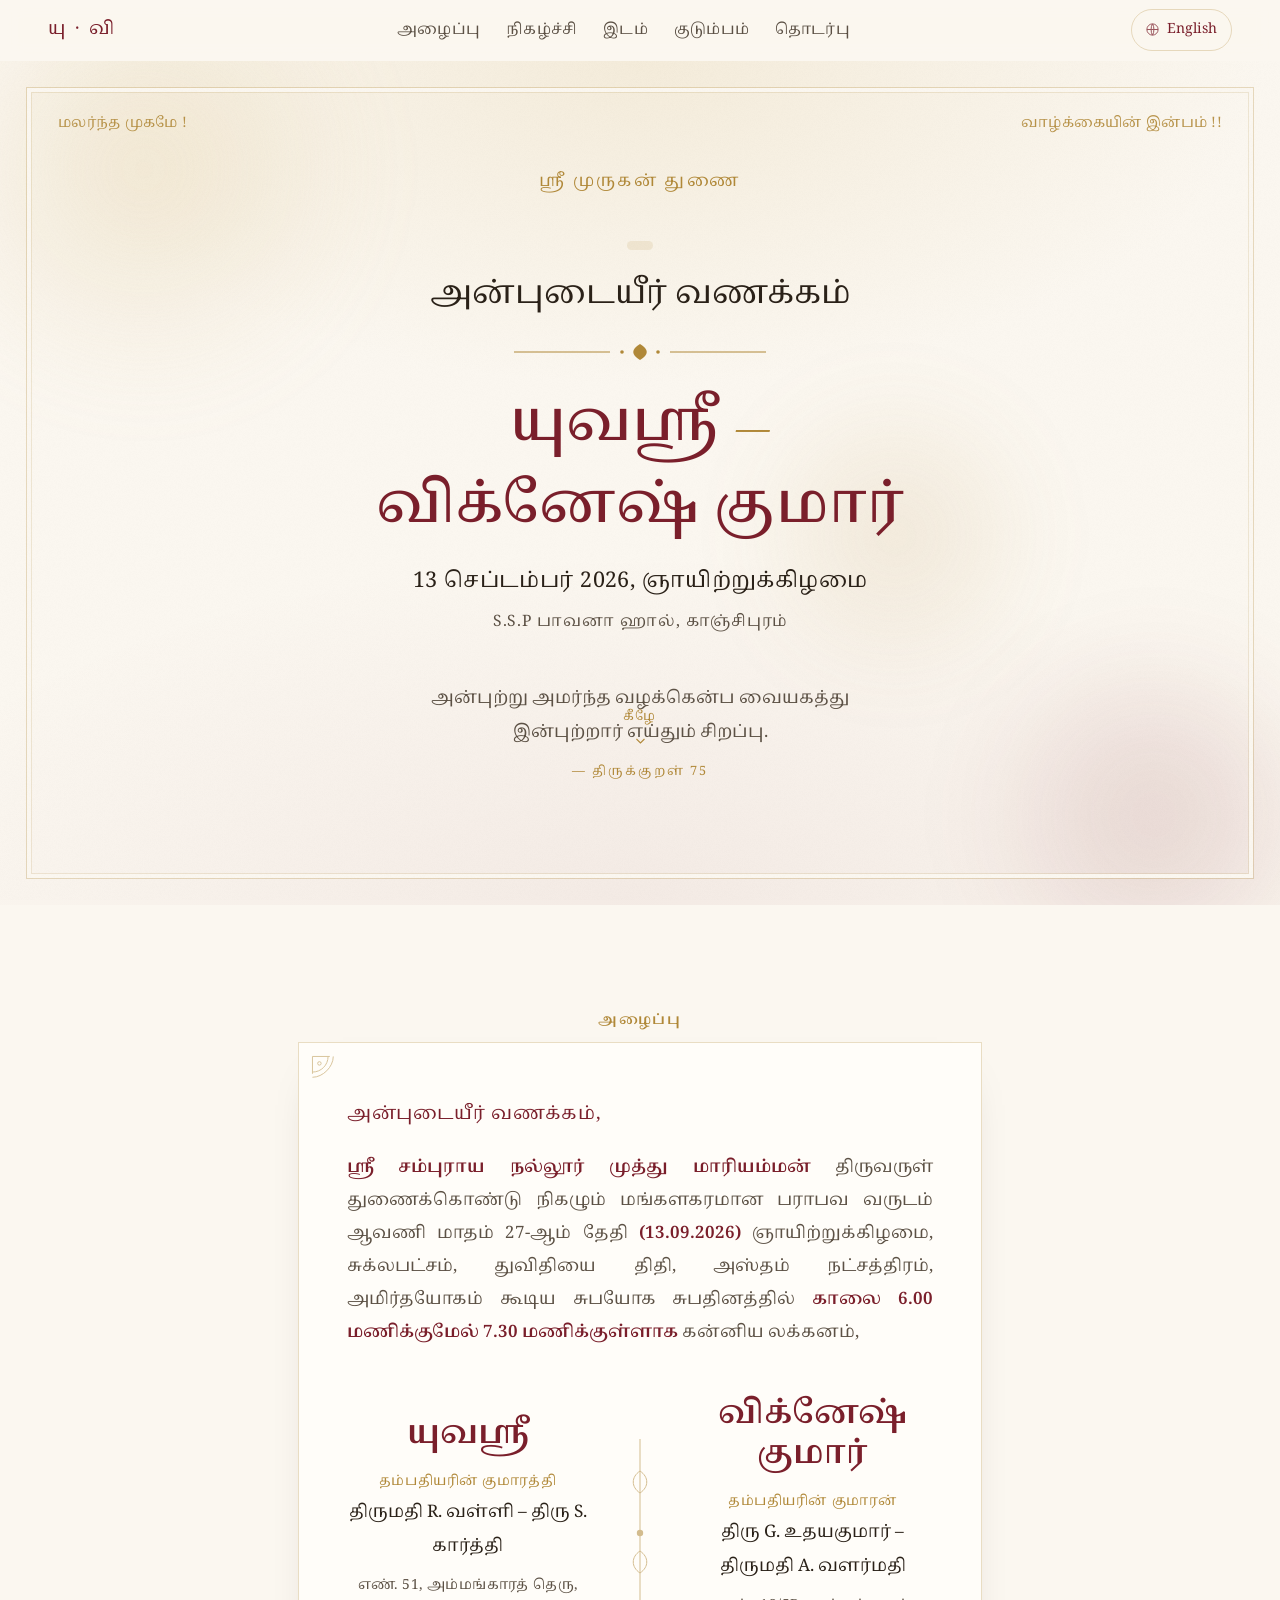
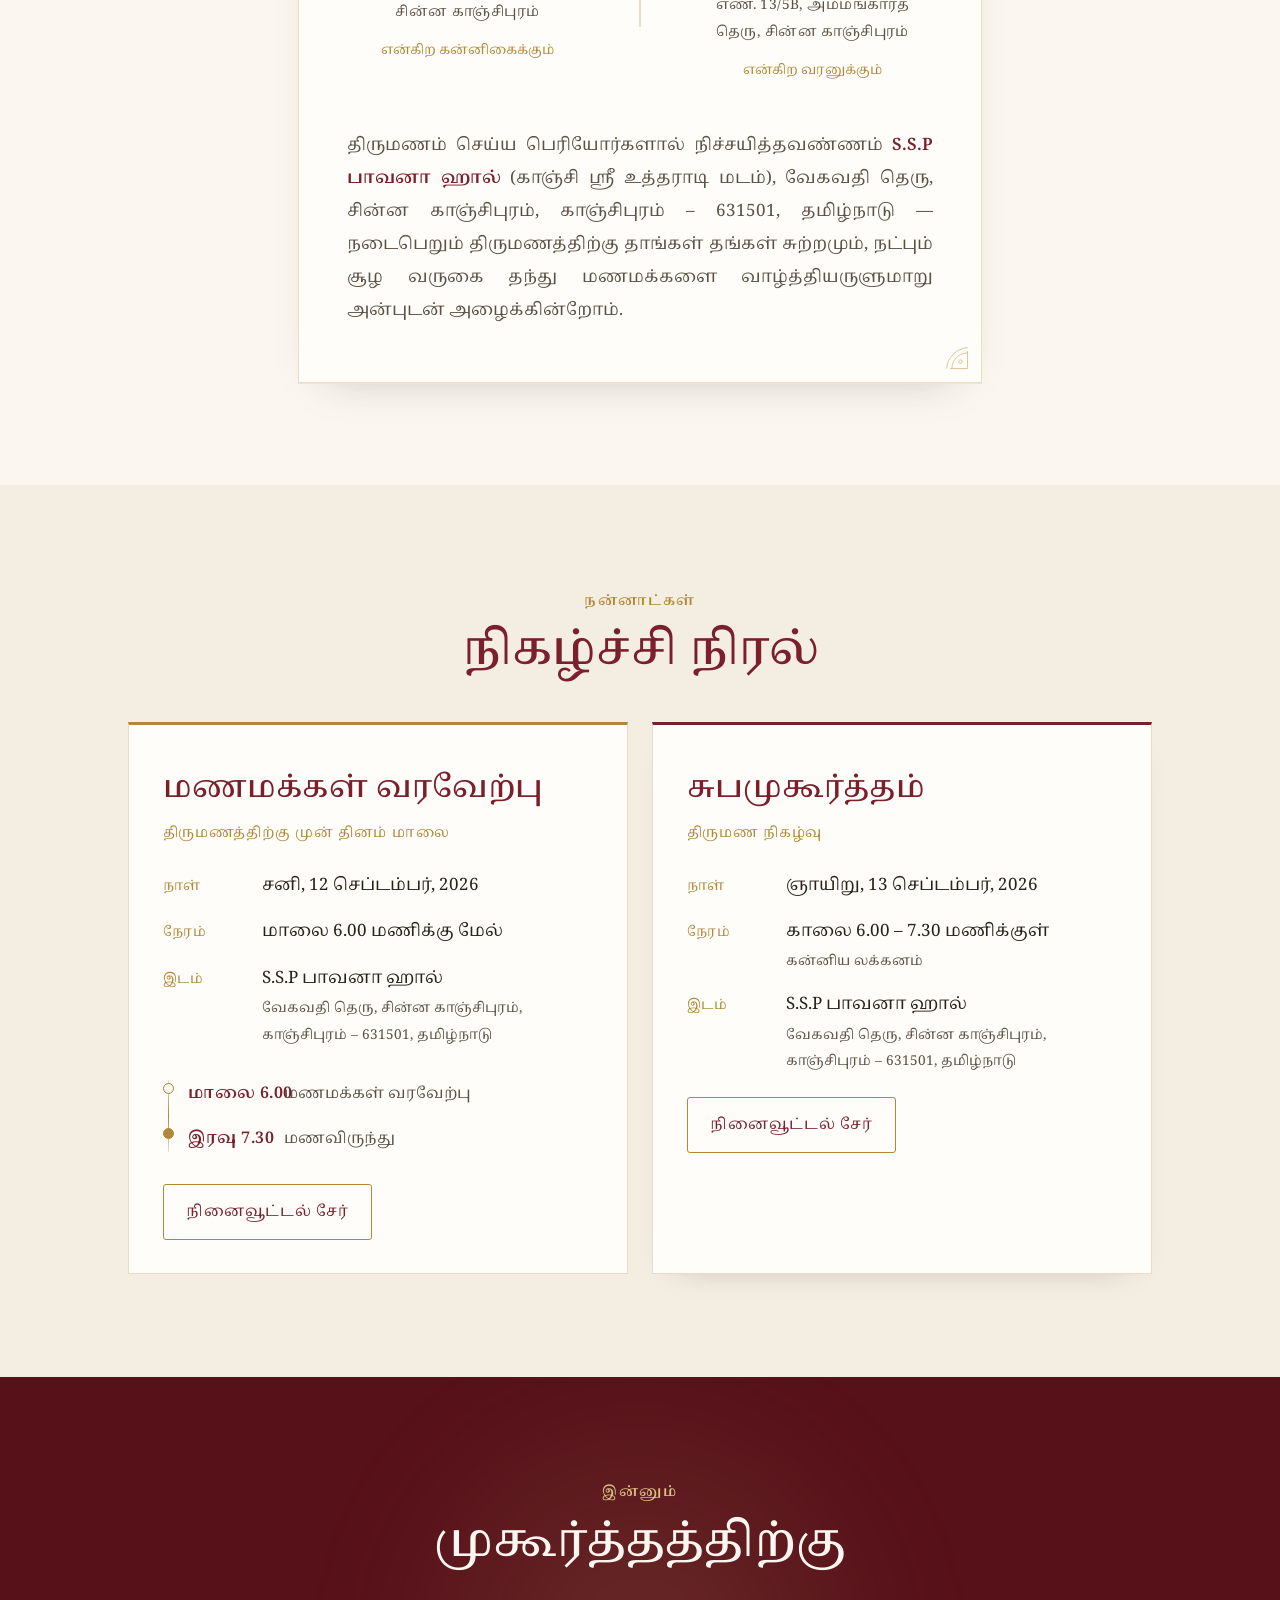
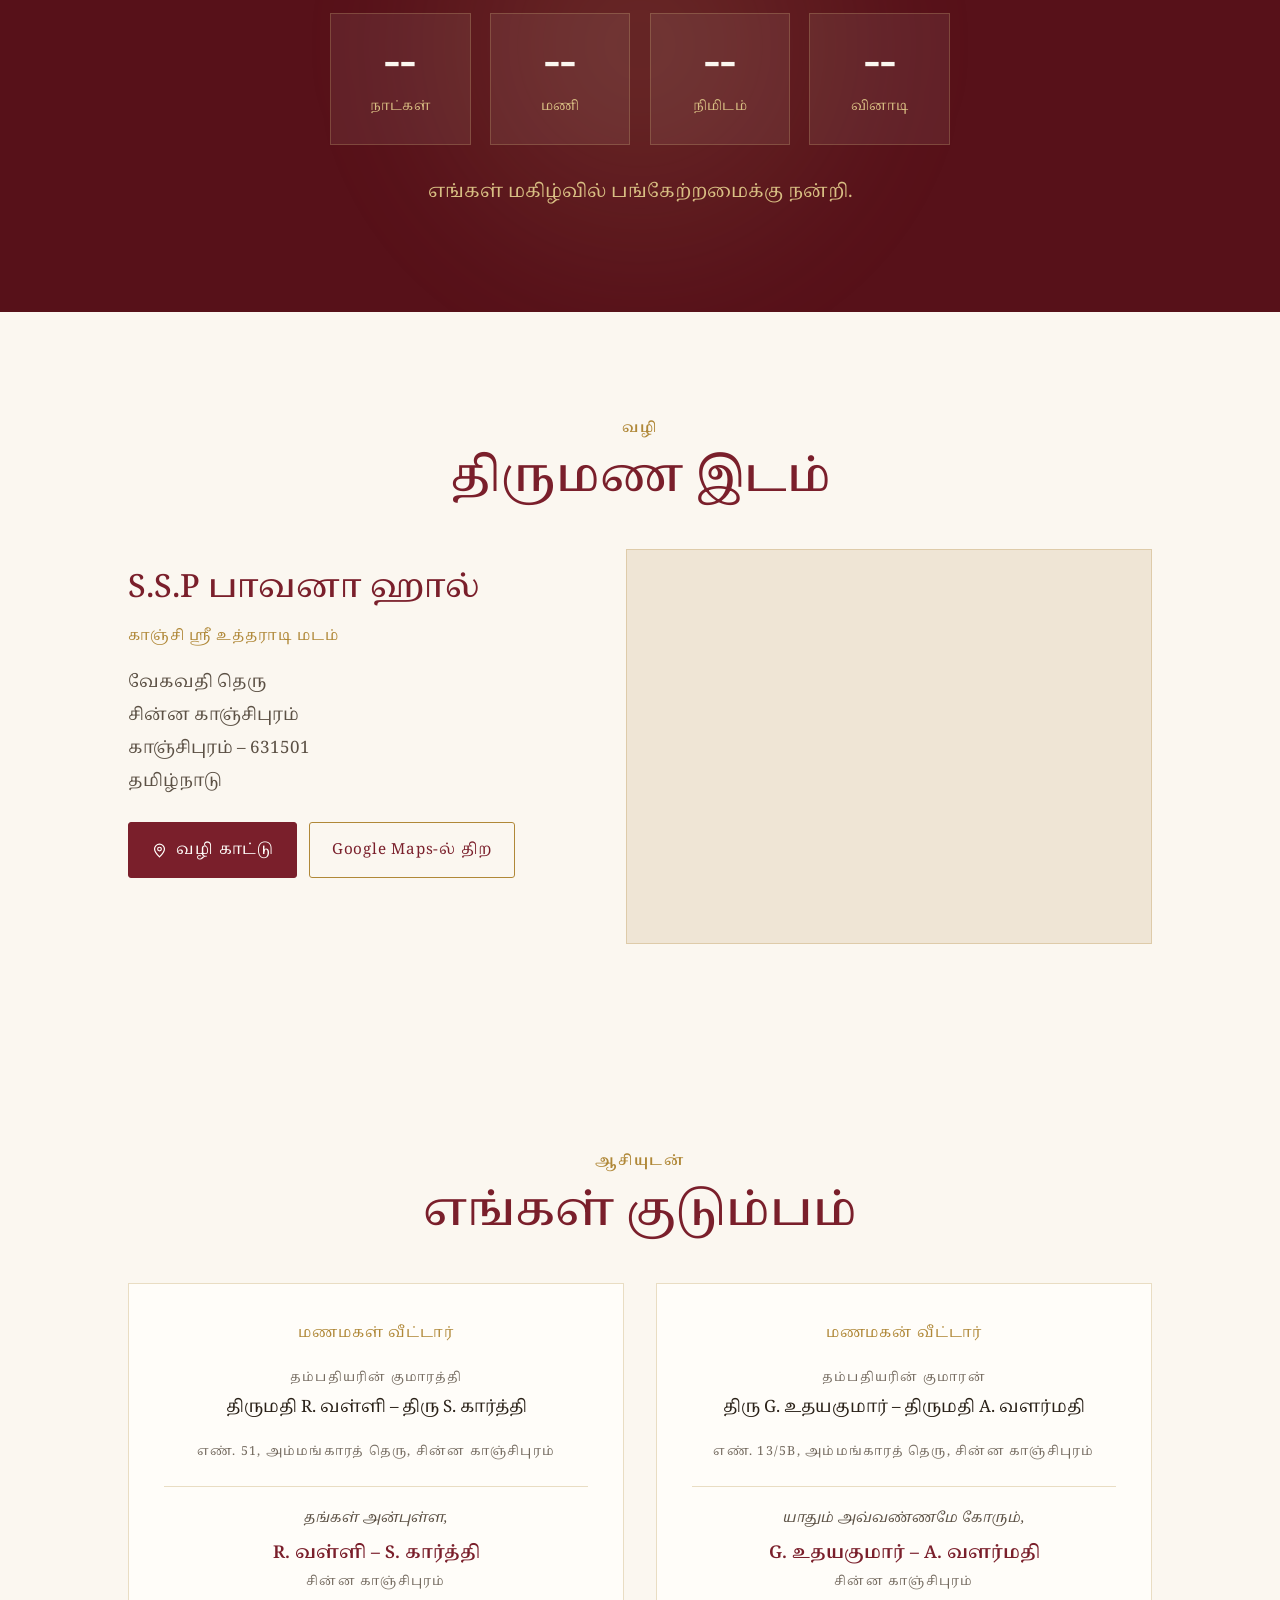
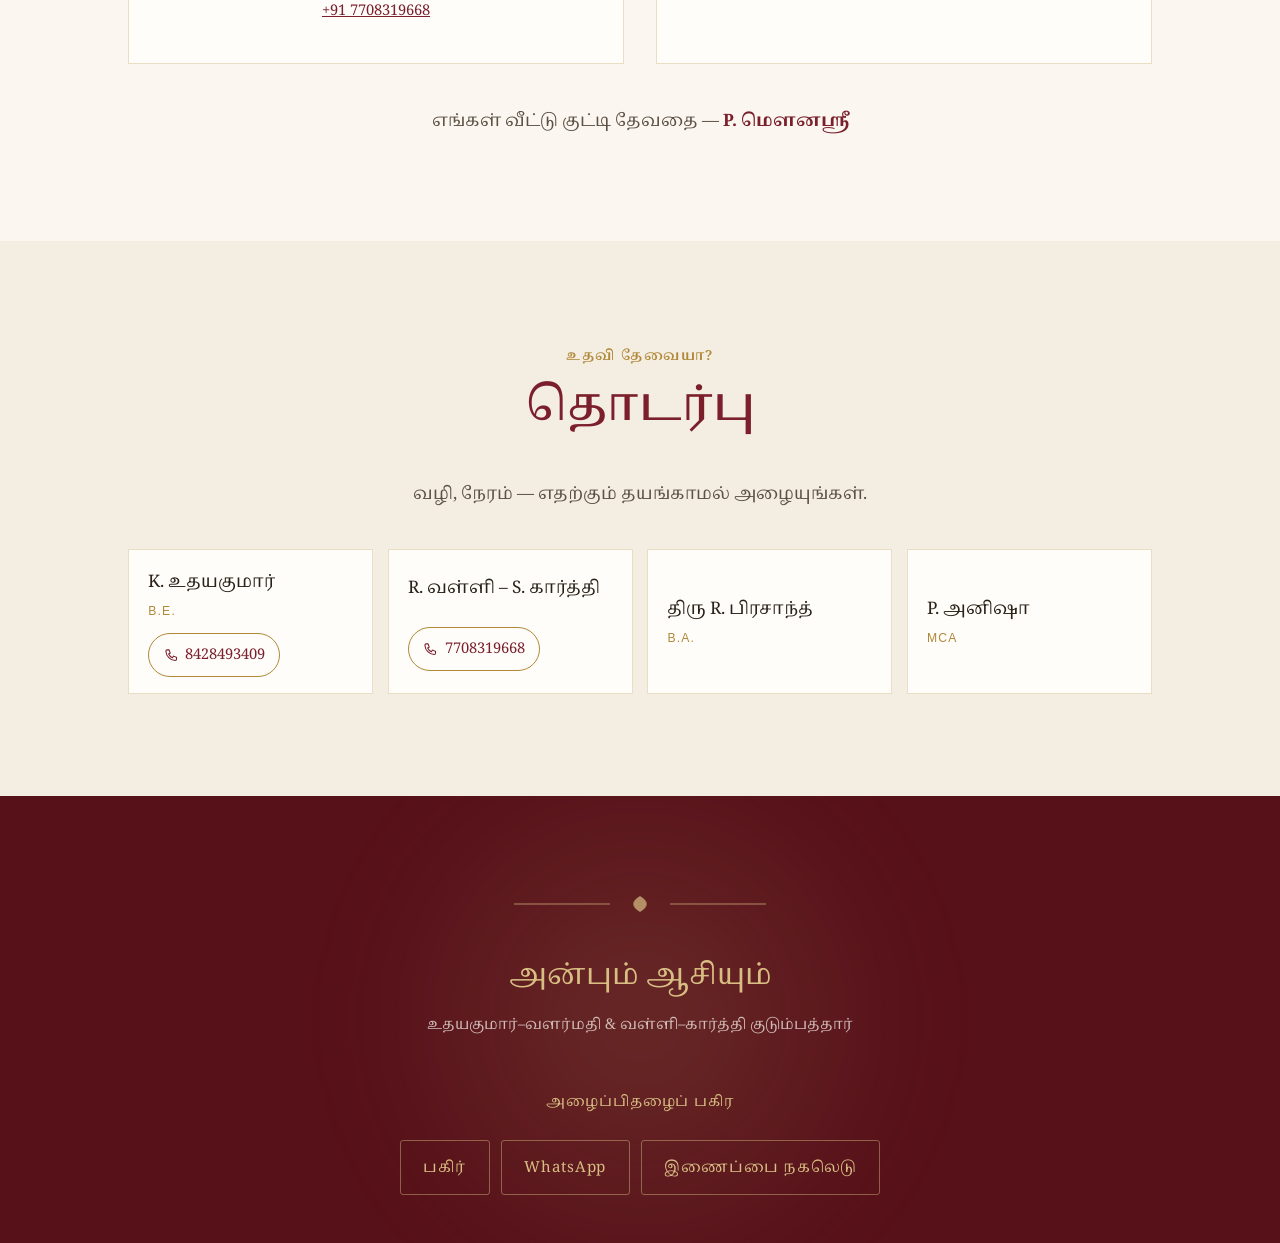
==== commit e3c10c23: "Reception running order + ambient background motion - events[].timeline renders a small vertical tim" ====
--- a/index.html
+++ b/index.html
@@ -113,6 +113,17 @@
 <!-- ═══════════════════════════ HERO ═══════════════════════════ -->
 <section class="hero" id="hero">
 
+  <!-- Ambient background. Purely decorative, kept out of the a11y tree, and
+       switched off entirely under prefers-reduced-motion. -->
+  <div class="ambient" aria-hidden="true">
+    <span class="orb orb--1"></span>
+    <span class="orb orb--2"></span>
+    <span class="orb orb--3"></span>
+    <div class="petals">
+      <i></i><i></i><i></i><i></i><i></i><i></i><i></i><i></i><i></i><i></i>
+    </div>
+  </div>
+
   <div class="hero__corner hero__corner--tl" data-i18n="hero.corner.left">மலர்ந்த முகமே !</div>
   <div class="hero__corner hero__corner--tr" data-i18n="hero.corner.right">வாழ்க்கையின் இன்பம் !!</div>
 
@@ -211,6 +222,9 @@
 
 <!-- ═══════════════════════════ COUNTDOWN ═══════════════════════════ -->
 <section class="sec sec--ink reveal" id="countdown">
+  <div class="ambient ambient--lamp" aria-hidden="true">
+    <span class="orb orb--lamp"></span>
+  </div>
   <div class="wrap">
     <p class="eyebrow eyebrow--light" data-i18n="cd.eyebrow">இன்னும்</p>
     <h2 class="h2 h2--light" data-i18n="cd.title">முகூர்த்தத்திற்கு</h2>
@@ -282,6 +296,12 @@
 
 <!-- ═══════════════════════════ FOOTER / SHARE ═══════════════════════════ -->
 <footer class="foot">
+  <div class="ambient ambient--foot" aria-hidden="true">
+    <span class="orb orb--lamp"></span>
+    <div class="petals petals--slow">
+      <i></i><i></i><i></i><i></i><i></i><i></i>
+    </div>
+  </div>
   <div class="wrap">
     <svg class="rule rule--foot" viewBox="0 0 260 24" aria-hidden="true">
       <path d="M4 12h96"/><path d="M160 12h96"/>
--- a/assets/css/main.css
+++ b/assets/css/main.css
@@ -137,10 +137,13 @@
 .langbtn__globe{ display:grid; place-items:center; opacity:.75; }
 
 /* ─── Layout primitives ───────────────────────────────────────────────── */
-.wrap{ width:100%; max-width:var(--wrap); margin-inline:auto; padding-inline:var(--pad); }
+.wrap{
+  position:relative; z-index:1;          /* sits above the ambient layer */
+  width:100%; max-width:var(--wrap); margin-inline:auto; padding-inline:var(--pad);
+}
 .wrap--narrow{ max-width:780px; }
 
-.sec{ position:relative; padding:clamp(3.4rem,8vw,6.5rem) 0; }
+.sec{ position:relative; overflow:hidden; padding:clamp(3.4rem,8vw,6.5rem) 0; }
 .sec--paper{ background:var(--paper); }
 .sec--deep{ background:var(--paper-2); }
 .sec--ink{ background:var(--maroon-dk); color:var(--paper); }
@@ -170,6 +173,10 @@
 
 /* Gold rule with lotus bud */
 .rule{ display:block; width:min(260px,62%); height:auto; margin:1.5rem auto; color:var(--gold); }
+/* the bud breathes, very slightly */
+.rule .rule__bud{ transform-origin:130px 12px; animation:budBreathe 6s ease-in-out infinite; }
+@keyframes budBreathe{ 0%,100%{ transform:scale(1); opacity:.85; }
+                       50%{ transform:scale(1.16); opacity:1; } }
 .rule path{ fill:none; stroke:currentColor; stroke-width:1; }
 .rule .rule__bud{ fill:currentColor; stroke:none; }
 .rule .rule__dot{ fill:currentColor; }
@@ -178,7 +185,137 @@
 /* ─── Reveal on scroll ─────────────────────────────────────────────────── */
 .reveal{ opacity:0; transform:translateY(22px); transition:opacity .8s var(--ease), transform .8s var(--ease); }
 .reveal.is-in{ opacity:1; transform:none; }
-@media (prefers-reduced-motion:reduce){ .reveal{ opacity:1; transform:none; transition:none; } }
+
+/* Children settle in one after another rather than all at once. Cheap: no JS,
+   no per-element inline styles, just staggered transition delays. */
+.reveal .eyebrow,
+.reveal .h2,
+.reveal .lead,
+.reveal .card,
+.reveal .ev,
+.reveal .fam,
+.reveal .con,
+.reveal .cd__cell,
+.reveal .venue__text,
+.reveal .venue__map{
+  opacity:0; transform:translateY(14px);
+  transition:opacity .7s var(--ease), transform .7s var(--ease);
+}
+.reveal.is-in .eyebrow,
+.reveal.is-in .h2,
+.reveal.is-in .lead,
+.reveal.is-in .card,
+.reveal.is-in .ev,
+.reveal.is-in .fam,
+.reveal.is-in .con,
+.reveal.is-in .cd__cell,
+.reveal.is-in .venue__text,
+.reveal.is-in .venue__map{ opacity:1; transform:none; }
+
+.reveal.is-in .eyebrow{ transition-delay:.05s; }
+.reveal.is-in .h2{ transition-delay:.13s; }
+.reveal.is-in .lead{ transition-delay:.20s; }
+.reveal.is-in .card,
+.reveal.is-in .venue__text{ transition-delay:.22s; }
+.reveal.is-in .venue__map{ transition-delay:.32s; }
+.reveal.is-in .ev:nth-child(1),
+.reveal.is-in .fam:nth-child(1),
+.reveal.is-in .con:nth-child(1){ transition-delay:.24s; }
+.reveal.is-in .ev:nth-child(2),
+.reveal.is-in .fam:nth-child(2),
+.reveal.is-in .con:nth-child(2){ transition-delay:.34s; }
+.reveal.is-in .con:nth-child(3){ transition-delay:.42s; }
+.reveal.is-in .con:nth-child(4){ transition-delay:.50s; }
+.reveal.is-in .cd__cell:nth-child(1){ transition-delay:.20s; }
+.reveal.is-in .cd__cell:nth-child(2){ transition-delay:.28s; }
+.reveal.is-in .cd__cell:nth-child(3){ transition-delay:.36s; }
+.reveal.is-in .cd__cell:nth-child(4){ transition-delay:.44s; }
+
+/* ─── Ambient background motion ─────────────────────────────────────────
+   Everything here is decorative, pointer-events:none, aria-hidden, and animates
+   only transform/opacity so it stays on the compositor. It is switched off
+   completely for prefers-reduced-motion (see the block at the end of this file).
+------------------------------------------------------------------------- */
+.ambient{
+  position:absolute; inset:0; z-index:0;
+  overflow:hidden; pointer-events:none;
+  contain:strict;
+}
+
+/* Soft lamp-glow orbs, drifting slowly */
+.orb{
+  position:absolute; border-radius:50%;
+  filter:blur(46px); opacity:.5;
+  will-change:transform;
+}
+.orb--1{
+  width:52vmin; height:52vmin; top:-14vmin; left:-10vmin;
+  background:radial-gradient(circle, rgba(216,190,131,.55), transparent 68%);
+  animation:drift1 26s ease-in-out infinite;
+}
+.orb--2{
+  width:44vmin; height:44vmin; bottom:-12vmin; right:-8vmin;
+  background:radial-gradient(circle, rgba(122,31,43,.30), transparent 68%);
+  animation:drift2 32s ease-in-out infinite;
+}
+.orb--3{
+  width:34vmin; height:34vmin; top:38%; left:58%;
+  background:radial-gradient(circle, rgba(176,136,56,.30), transparent 70%);
+  animation:drift3 38s ease-in-out infinite;
+}
+@keyframes drift1{ 0%,100%{ transform:translate3d(0,0,0) scale(1); }
+                   50%{ transform:translate3d(6vmin,4vmin,0) scale(1.12); } }
+@keyframes drift2{ 0%,100%{ transform:translate3d(0,0,0) scale(1); }
+                   50%{ transform:translate3d(-7vmin,-5vmin,0) scale(1.08); } }
+@keyframes drift3{ 0%,100%{ transform:translate3d(0,0,0) scale(1); }
+                   50%{ transform:translate3d(-5vmin,6vmin,0) scale(.9); } }
+
+/* Lamp glow behind the countdown and footer */
+.ambient--lamp,.ambient--foot{ z-index:0; }
+.orb--lamp{
+  width:70vmin; height:70vmin; left:50%; top:50%;
+  margin:-35vmin 0 0 -35vmin;
+  background:radial-gradient(circle, rgba(216,190,131,.30), transparent 65%);
+  filter:blur(52px);
+  animation:lamp 7s ease-in-out infinite;
+}
+@keyframes lamp{ 0%,100%{ opacity:.35; transform:scale(1); }
+                 50%{ opacity:.62; transform:scale(1.07); } }
+
+/* Falling jasmine petals — ten small shapes, pure CSS */
+.petals{ position:absolute; inset:0; }
+.petals i{
+  position:absolute; top:-8%;
+  width:9px; height:13px;
+  background:radial-gradient(ellipse at 50% 30%, #fffdf9, rgba(216,190,131,.75));
+  border-radius:60% 60% 55% 55% / 70% 70% 40% 40%;
+  opacity:0; will-change:transform,opacity;
+  animation:fall linear infinite;
+}
+.petals i:nth-child(1){ left: 6%; animation-duration:19s; animation-delay:0s;    }
+.petals i:nth-child(2){ left:17%; animation-duration:24s; animation-delay:-4s;   }
+.petals i:nth-child(3){ left:29%; animation-duration:21s; animation-delay:-9s;   }
+.petals i:nth-child(4){ left:40%; animation-duration:27s; animation-delay:-2s;   }
+.petals i:nth-child(5){ left:52%; animation-duration:20s; animation-delay:-13s;  }
+.petals i:nth-child(6){ left:63%; animation-duration:25s; animation-delay:-6s;   }
+.petals i:nth-child(7){ left:74%; animation-duration:22s; animation-delay:-16s;  }
+.petals i:nth-child(8){ left:83%; animation-duration:29s; animation-delay:-11s;  }
+.petals i:nth-child(9){ left:91%; animation-duration:23s; animation-delay:-19s;  }
+.petals i:nth-child(10){ left:97%; animation-duration:26s; animation-delay:-7s;  }
+.petals--slow i{ animation-duration:34s !important; opacity:0; }
+
+@keyframes fall{
+  0%   { transform:translate3d(0,-10vh,0) rotate(0deg);      opacity:0; }
+  8%   { opacity:.75; }
+  92%  { opacity:.5; }
+  100% { transform:translate3d(-7vw,112vh,0) rotate(420deg); opacity:0; }
+}
+
+/* Fewer petals on small screens — less work for a mid-range phone */
+@media (max-width:560px){
+  .petals i:nth-child(n+7){ display:none; }
+  .orb{ filter:blur(34px); }
+}
 
 /* ─── Hero ─────────────────────────────────────────────────────────────── */
 .hero{
@@ -297,6 +434,25 @@
 .card__kolam--tl{ top:10px; left:10px; }
 .card__kolam--br{ bottom:10px; right:10px; transform:rotate(180deg); }
 
+/* The kolam corners fade up once the card reaches the viewport */
+.reveal .card__kolam{ opacity:0; transition:opacity 1.1s ease .55s; }
+.reveal.is-in .card__kolam--tl{ opacity:.5; }
+.reveal.is-in .card__kolam--br{ opacity:.5; }
+
+/* A slow sheen travelling across the card's gold edge, once it is in view */
+.card::after{
+  content:''; position:absolute; inset:0; pointer-events:none; opacity:0;
+  background:linear-gradient(105deg,
+    transparent 40%, rgba(216,190,131,.24) 50%, transparent 60%);
+  background-size:260% 100%;
+}
+.reveal.is-in .card::after{ animation:sheen 2.6s ease-out .5s 1 forwards; }
+@keyframes sheen{
+  0%   { opacity:0;  background-position:150% 0; }
+  25%  { opacity:1; }
+  100% { opacity:0;  background-position:-60% 0; }
+}
+
 .inv__sal{
   margin:0 0 1.1rem; font-family:var(--serif-en); font-size:1.14rem;
   letter-spacing:.04em; color:var(--maroon);
@@ -352,6 +508,43 @@
 }
 /* The muhurtham is the heart of it — give it the maroon rule */
 .ev--primary{ border-top-color:var(--maroon); box-shadow:0 14px 34px -28px rgba(42,33,24,.4); }
+
+/* ─── Running order inside an event card ──────────────────────────────── */
+.tl{
+  position:relative; list-style:none;
+  margin:1.4rem 0 0; padding:0 0 0 1.6rem;
+}
+/* the connecting line */
+.tl::before{
+  content:''; position:absolute; left:5px; top:.55em; bottom:.55em;
+  width:1px; background:linear-gradient(var(--gold-fade), var(--gold), var(--gold-fade));
+}
+.tl__step{
+  position:relative;
+  display:grid; grid-template-columns:5.2rem 1fr; gap:.2rem .8rem;
+  align-items:baseline;
+  padding:.45rem 0;
+}
+@media (max-width:400px){ .tl__step{ grid-template-columns:1fr; } }
+.tl__dot{
+  position:absolute; left:-1.6rem; top:.72em;
+  width:11px; height:11px; margin-left:0;
+  border-radius:50%; background:var(--paper); border:1.5px solid var(--gold);
+}
+.tl__step:last-child .tl__dot{
+  background:var(--gold); box-shadow:0 0 0 0 rgba(176,136,56,.55);
+  animation:dotPulse 2.8s ease-out infinite;
+}
+@keyframes dotPulse{
+  0%   { box-shadow:0 0 0 0 rgba(176,136,56,.5); }
+  70%  { box-shadow:0 0 0 9px rgba(176,136,56,0); }
+  100% { box-shadow:0 0 0 0 rgba(176,136,56,0); }
+}
+.tl__time{
+  font-family:var(--serif-en); font-size:1rem; font-weight:600; color:var(--maroon);
+  letter-spacing:.03em; white-space:nowrap;
+}
+.tl__what{ font-size:.95rem; color:var(--ink-soft); }
 .ev__name{
   margin:0 0 .15rem; font-family:var(--serif-en); font-weight:500;
   font-size:clamp(1.4rem,5vw,1.9rem); color:var(--maroon);
@@ -373,9 +566,16 @@
   background:rgba(251,247,240,.07); border:1px solid rgba(216,190,131,.24);
 }
 .cd__num{
+  display:inline-block;
   font-family:var(--serif-en); font-weight:500;
   font-size:clamp(1.8rem,8.5vw,3.2rem); line-height:1;
   color:var(--paper); font-variant-numeric:tabular-nums;
+}
+/* a small lift each time a digit actually changes */
+.cd__num.is-tick{ animation:tick .45s var(--ease); }
+@keyframes tick{
+  0%   { transform:translateY(.16em); opacity:.35; }
+  100% { transform:none;              opacity:1; }
 }
 .cd__lab{
   font-family:var(--ui); font-size:clamp(.6rem,2.2vw,.72rem);
@@ -478,6 +678,8 @@
 
 /* ─── Footer ───────────────────────────────────────────────────────────── */
 .foot{
+  position:relative;            /* containing block for its ambient layer */
+  overflow:hidden;              /* petals must not spill onto the page */
   background:var(--maroon-dk); color:var(--paper);
   padding:clamp(2.8rem,7vw,4.5rem) 0 clamp(2.2rem,5vw,3rem);
   text-align:center;
@@ -489,9 +691,50 @@
 .share__title{ margin:0 0 .2rem; font-size:.74rem; letter-spacing:.24em; text-transform:uppercase; color:var(--gold-lt); }
 html[data-lang="ta"] .share__title{ text-transform:none; letter-spacing:.06em; font-size:.9rem; }
 
+/* ─── One switch for all motion ─────────────────────────────────────────
+   Anyone who has asked their OS to reduce motion gets a completely still page.
+   Nothing here is load-bearing: every animation above is decoration only, so
+   turning it all off costs no information.
+------------------------------------------------------------------------- */
+@media (prefers-reduced-motion:reduce){
+  .ambient{ display:none !important; }
+
+  .reveal,
+  .reveal .eyebrow, .reveal .h2, .reveal .lead, .reveal .card,
+  .reveal .ev, .reveal .fam, .reveal .con, .reveal .cd__cell,
+  .reveal .venue__text, .reveal .venue__map{
+    opacity:1 !important; transform:none !important;
+    transition:none !important; transition-delay:0s !important;
+  }
+  .reveal .card__kolam{ opacity:.5 !important; transition:none !important; }
+  .card::after{ display:none !important; }
+
+  .rule .rule__bud,
+  .tl__step:last-child .tl__dot,
+  .cd__num.is-tick,
+  .scrollcue svg,
+  .greet__line,
+  .loader__kolam .dash,
+  .petals i, .orb{
+    animation:none !important;
+  }
+  .tl__step:last-child .tl__dot{ box-shadow:none !important; }
+}
+
+/* Also stand down when the browser reports a slow connection or data-saver.
+   Supported in Chromium; harmless everywhere else. */
+@media (prefers-reduced-data:reduce){
+  .ambient{ display:none !important; }
+}
+
 /* ─── Print: a clean one-page card ─────────────────────────────────────── */
 @media print{
-  .topbar,.loader,.scrollcue,.share,#countdown,.venue__map,.skip-link,.devnote{ display:none !important; }
+  .topbar,.loader,.scrollcue,.share,#countdown,.venue__map,.skip-link,.devnote,
+  .ambient{ display:none !important; }
+  .reveal .eyebrow,.reveal .h2,.reveal .lead,.reveal .card,
+  .reveal .ev,.reveal .fam,.reveal .con,
+  .reveal .venue__text{ opacity:1 !important; transform:none !important; }
+  .reveal .card__kolam{ opacity:.5 !important; }
   body{ background:#fff; }
   body::before{ display:none; }
   .sec,.hero{ padding:.6rem 0; min-height:0; break-inside:avoid; }
